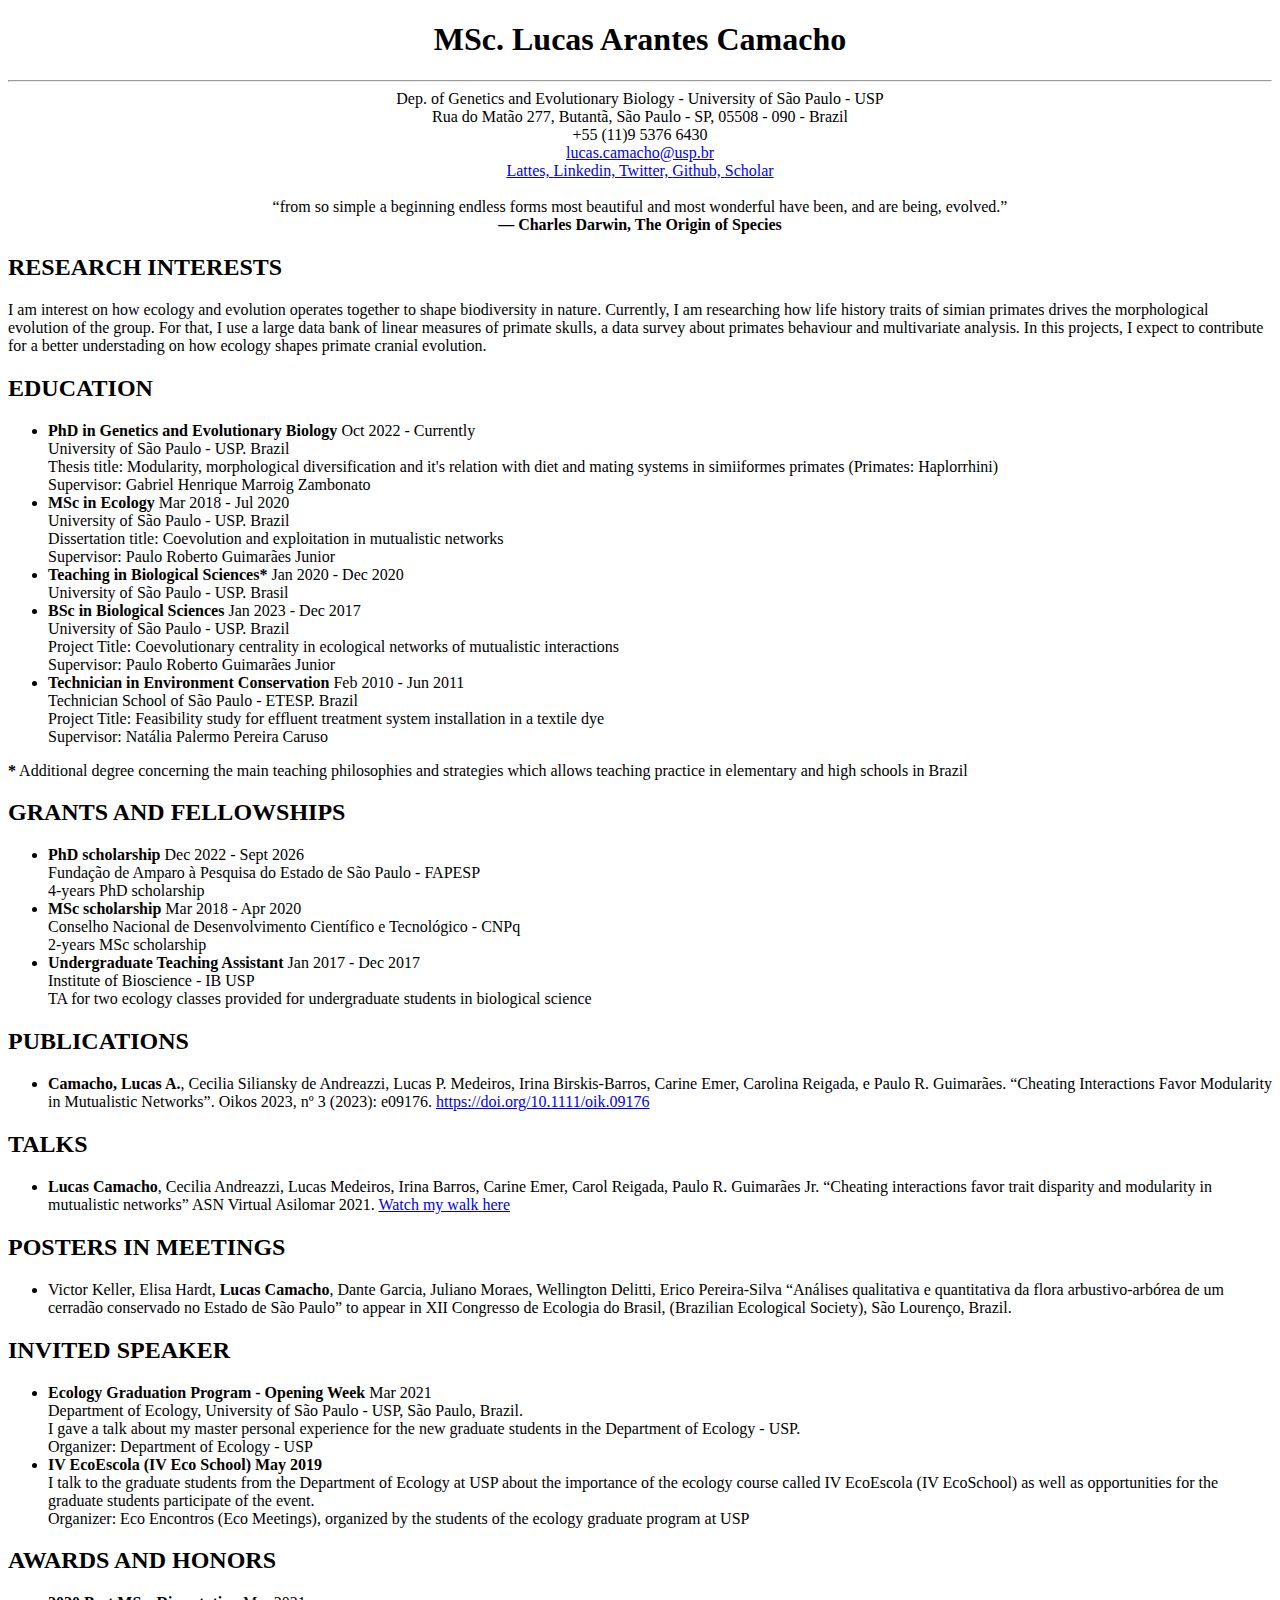
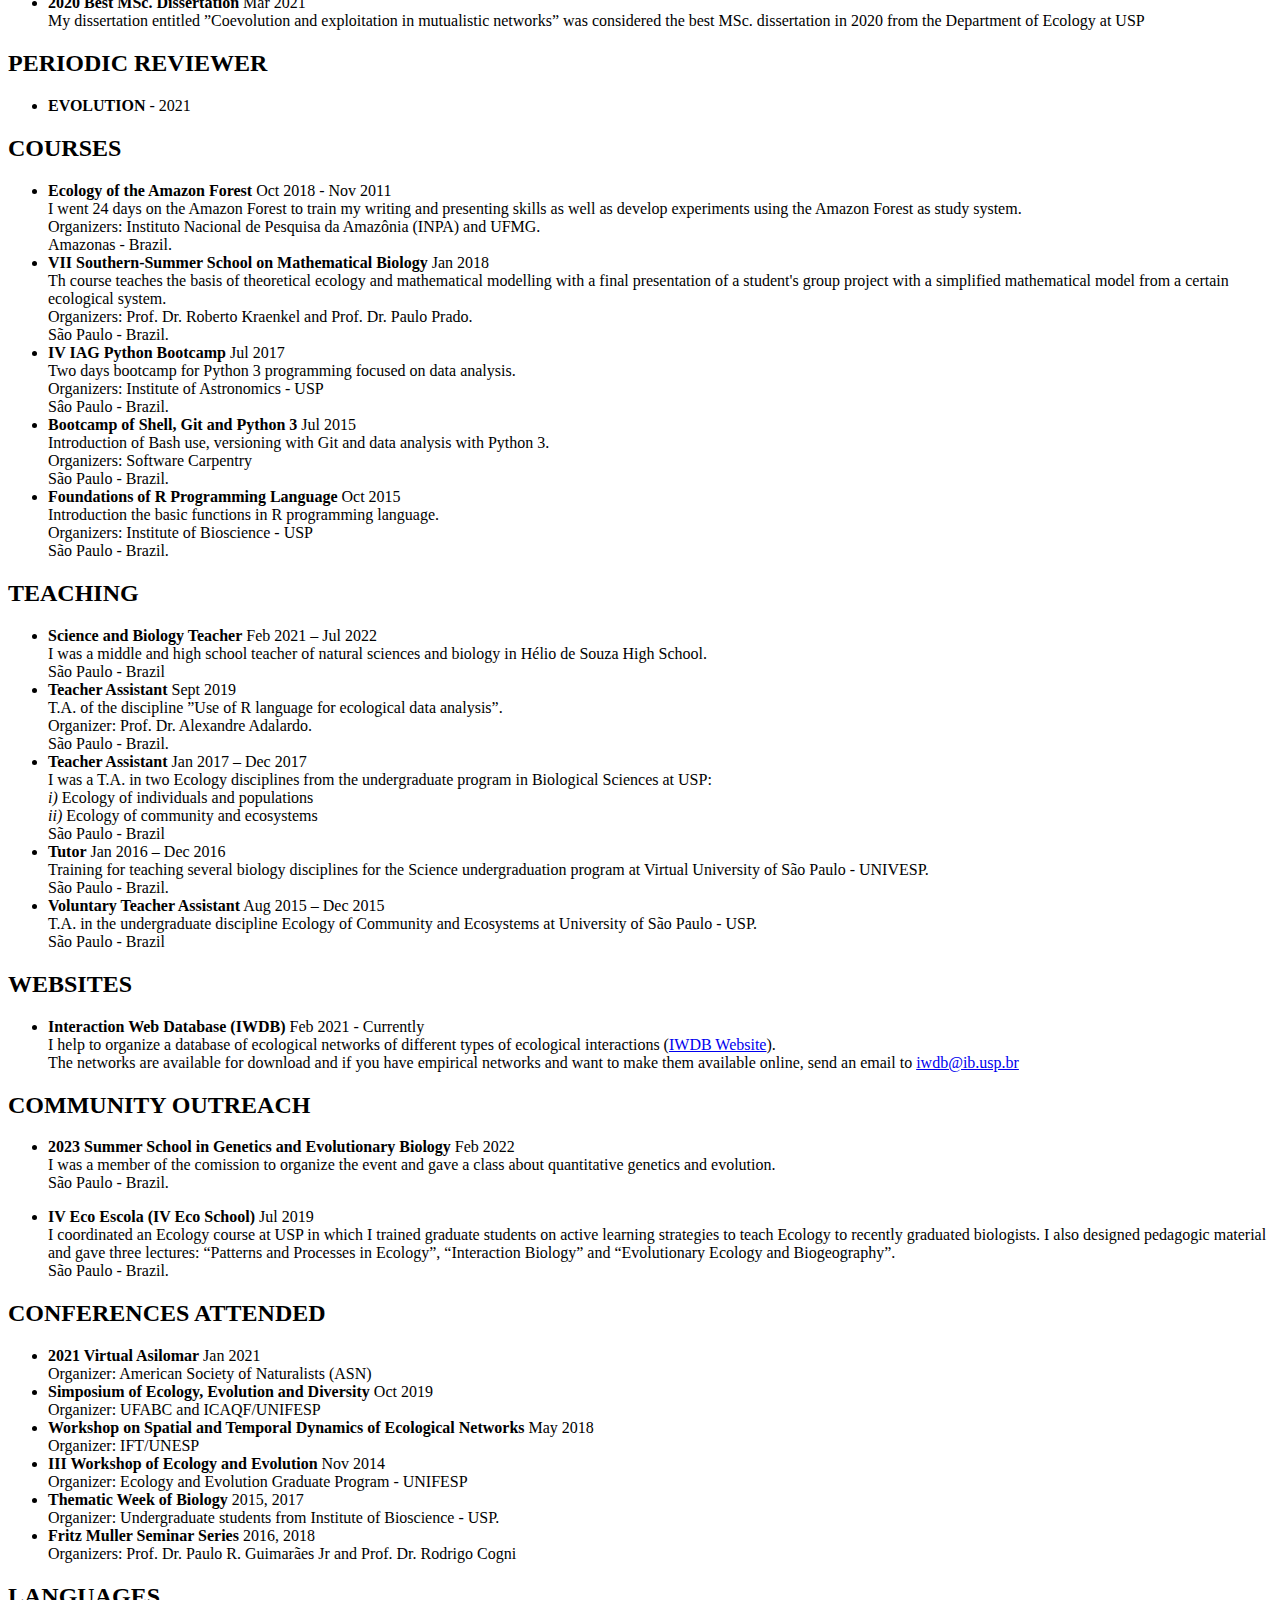
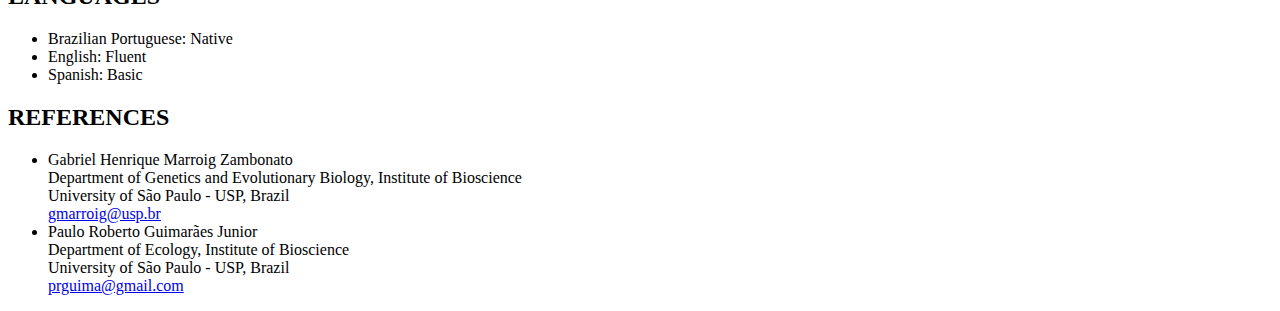
==== index.html @ ab17d68c "update cv" ====
<!DOCTYPE html>
<html>
<center>
<body>

<h1>MSc. Lucas Arantes Camacho</h1>
<hr>
Dep. of Genetics and Evolutionary Biology - University of São Paulo - USP<br>
Rua do Matão 277, Butantã, São Paulo - SP, 05508 - 090 - Brazil<br>
+55 (11)9 5376 6430<br>
<a href = "mailto: lucas.camacho@usp.br">lucas.camacho@usp.br</a> </br>
<a href="http://lattes.cnpq.br/0200371137325990">Lattes, </a>
<a href="https://www.linkedin.com/in/lucasacamacho/?locale=en_US">Linkedin, </a> 
<a href="https://twitter.com/lukscamacho">Twitter, </a> 
<a href="https://github.com/lucascamacho">Github, </a>
<a href="https://scholar.google.com/citations?hl=pt-BR&user=owX294QAAAAJ">Scholar</a></br>
</br>
“from so simple a beginning endless forms most beautiful and most wonderful have been, and are being, evolved.”</br>
<b>― Charles Darwin, The Origin of Species</b></br>
</center>

<p>
<h2>RESEARCH INTERESTS</h2>
I am interest on how ecology and evolution operates together to shape  biodiversity in nature. Currently, I am researching how life history traits of simian primates drives the
morphological evolution of the group. For that, I use a large data bank of linear measures of primate skulls, a data survey about primates behaviour and multivariate analysis. In this projects, I expect to
contribute for a better understading on how ecology shapes primate cranial evolution.</br>

<h2>EDUCATION</h2>

<ul>
<li><b>PhD in Genetics and Evolutionary Biology</b> Oct 2022 - Currently </br>
University of São Paulo - USP. Brazil</br>
Thesis title: Modularity, morphological diversification and it's relation with diet and mating systems in simiiformes primates (Primates: Haplorrhini)</br>
Supervisor: Gabriel Henrique Marroig Zambonato</br></li>

<li><b>MSc in Ecology</b> Mar 2018 - Jul 2020 </br>
University of São Paulo - USP. Brazil</br>
Dissertation title: Coevolution and exploitation in mutualistic networks</br>
Supervisor: Paulo Roberto Guimarães Junior</br></li>

<li><b>Teaching in Biological Sciences*</b> Jan 2020 - Dec 2020</br>
University of São Paulo - USP. Brasil</br></li>

<li><b>BSc in Biological Sciences</b> Jan 2023 - Dec 2017</br>
University of São Paulo - USP. Brazil</br>
Project Title: Coevolutionary centrality in ecological networks of mutualistic interactions</br>
Supervisor: Paulo Roberto Guimarães Junior</br></li>

<li><b>Technician in Environment Conservation</b> Feb 2010 - Jun 2011 </br>
Technician School of São Paulo - ETESP. Brazil</br>
Project Title: Feasibility study for effluent treatment system installation in a textile dye</br>
Supervisor: Natália Palermo Pereira Caruso</br></li>
</ul>

<b>*</b> Additional degree concerning the main teaching philosophies and strategies which allows teaching practice in elementary and high schools in Brazil</br>

<h2>GRANTS AND FELLOWSHIPS</h2>

<ul>
<li><b>PhD scholarship</b> Dec 2022 - Sept 2026 </br>
Fundação de Amparo à Pesquisa do Estado de São Paulo - FAPESP</br>
4-years PhD scholarship</br></li>

<li><b>MSc scholarship</b> Mar 2018 - Apr 2020</br></li>
Conselho Nacional de Desenvolvimento Científico e Tecnológico - CNPq</br>
2-years MSc scholarship</br></li>

<li><b>Undergraduate Teaching Assistant</b> Jan 2017 - Dec 2017</br>
Institute of Bioscience - IB USP</br>
TA for two ecology classes provided for undergraduate students in biological science</li>
</ul>

<h2>PUBLICATIONS</h2>

<ul>
<li><b>Camacho, Lucas A.</b>, Cecilia Siliansky de Andreazzi, Lucas P. Medeiros, Irina Birskis-Barros, Carine Emer, Carolina Reigada, e Paulo R. Guimarães. 
“Cheating Interactions Favor Modularity in Mutualistic Networks”. Oikos 2023, nº 3 (2023): e09176. <a href="https://doi.org/10.1111/oik.09176">https://doi.org/10.1111/oik.09176</a></li>
</ul>

<h2>TALKS</h2>

<ul>
<li><b>Lucas Camacho</b>, Cecilia Andreazzi, Lucas Medeiros, Irina Barros, Carine Emer, Carol Reigada, Paulo R. Guimarães Jr. “Cheating interactions favor trait disparity and modularity in mutualistic networks” ASN Virtual Asilomar 2021. <a href="https://www.youtube.com/watch?v=QtgRAZh9Fa4&list=UU8FDICm2TYLT-y1FB8gcQlA&index=10&ab_channel=ASNAmNat">Watch my walk here</a></li>
</ul>

<h2>POSTERS IN MEETINGS</h2>

<ul>
<li>Victor Keller, Elisa Hardt, <b>Lucas Camacho</b>, Dante Garcia, Juliano Moraes, Wellington Delitti, Erico Pereira-Silva “Análises qualitativa e quantitativa da flora arbustivo-arbórea de um cerradão conservado no Estado de São Paulo” to appear in XII Congresso de Ecologia do Brasil, (Brazilian Ecological Society), São Lourenço, Brazil.</br></li>
</ul>

<h2>INVITED SPEAKER</h2>

<ul>
<li><b>Ecology Graduation Program - Opening Week</b> Mar 2021</br>
Department of Ecology, University of São Paulo - USP, São Paulo, Brazil.</br>
I gave a talk about my master personal experience for the new graduate students in the Department of Ecology - USP.</br>
Organizer: Department of Ecology - USP</br></li>

<li><b>IV EcoEscola (IV Eco School) May 2019</b></br>
I talk to the graduate students from the Department of Ecology at USP about the importance of the ecology course called IV EcoEscola (IV EcoSchool) as well as opportunities for the graduate students participate of the event.</br>
Organizer: Eco Encontros (Eco Meetings), organized by the students of the ecology graduate program at USP</br></li>
</ul>

<h2>AWARDS AND HONORS</h2>

<ul>
<li><b>2020 Best MSc. Dissertation</b> Mar 2021</br>
My dissertation entitled ”Coevolution and exploitation in mutualistic networks” was considered the best MSc. dissertation in 2020 from the Department of Ecology at USP</br></li>
</ul>

<h2>PERIODIC REVIEWER</h2>

<ul>
<li><b>EVOLUTION</b> - 2021</br></li>
</ul>

<h2>COURSES</h2>

<ul>
<li><b>Ecology of the Amazon Forest</b> Oct 2018 - Nov 2011</br>
I went 24 days on the Amazon Forest to train my writing and presenting skills as well as develop experiments using the Amazon Forest as study system.</br>
Organizers: Instituto Nacional de Pesquisa da Amazônia (INPA) and UFMG.</br>
Amazonas - Brazil.</br></li>

<li><b>VII Southern-Summer School on Mathematical Biology</b> Jan 2018</br>
Th course teaches the basis of theoretical ecology and mathematical modelling with a final presentation of a student's group project with a simplified mathematical model from a certain ecological system.</br>
Organizers: Prof. Dr. Roberto Kraenkel and Prof. Dr. Paulo Prado.</br>
São Paulo - Brazil.</br></li>

<li><b>IV IAG Python Bootcamp</b> Jul 2017</br>
Two days bootcamp for Python 3 programming focused on data analysis.</br>
Organizers: Institute of Astronomics - USP</br>
Sâo Paulo - Brazil.</br></li>

<li><b>Bootcamp of Shell, Git and Python 3</b> Jul 2015</br>
Introduction of Bash use, versioning with Git and data analysis with Python 3.</br>
Organizers: Software Carpentry</br>
São Paulo - Brazil.</br></li>

<li><b>Foundations of R Programming Language</b> Oct 2015</br>
Introduction the basic functions in R programming language.</br>
Organizers: Institute of Bioscience - USP</br>
São Paulo - Brazil.</br></li>
</ul>

<h2>TEACHING</h2>

<ul>
<li><b>Science and Biology Teacher</b> Feb 2021 – Jul 2022</br>
I was a middle and high school teacher of natural sciences and biology in Hélio de Souza High School.</br>
São Paulo - Brazil</br></li>

<li><b>Teacher Assistant</b> Sept 2019</br>
T.A. of the discipline ”Use of R language for ecological data analysis”.</br>
Organizer: Prof. Dr. Alexandre Adalardo.</br>
São Paulo - Brazil.</br></li>

<li><b>Teacher Assistant</b> Jan 2017 – Dec 2017</br>
I was a T.A. in two Ecology disciplines from the undergraduate program in Biological Sciences at USP:</br> 
<i>i)</i> Ecology of individuals and populations</br>
<i>ii)</i> Ecology of community and ecosystems</br>
São Paulo - Brazil</br></li>

<li><b>Tutor</b> Jan 2016 – Dec 2016</br>
Training for teaching several biology disciplines for the Science undergraduation program at Virtual University of São Paulo - UNIVESP.</br>
São Paulo - Brazil.</br></li>

<li><b>Voluntary Teacher Assistant</b> Aug 2015 – Dec 2015</br>
T.A. in the undergraduate discipline Ecology of Community and Ecosystems at University of São Paulo - USP.</br>
São Paulo - Brazil</br></li>
</ul>

<h2>WEBSITES</h2>

<ul>
<li><b>Interaction Web Database (IWDB)</b> Feb 2021 - Currently</br>
I help to organize a database of ecological networks of different types of ecological interactions (<a href="http://www.ecologia.ib.usp.br/iwdb/">IWDB Website</a>).</br> 
The networks are available for download and if you have empirical networks and want to make them available online, send an email to <a href = "mailto: iwdb@ib.usp.br">iwdb@ib.usp.br</a> </br></li>
</ul>

<h2>COMMUNITY OUTREACH</h2>

<ul>
<li><b>2023 Summer School  in Genetics and Evolutionary Biology</b> Feb 2022</br>
I was a member of the comission to organize the event and gave a class about quantitative genetics and evolution.</br>
São Paulo - Brazil.</br></li>
</ul>

<ul>
<li><b>IV Eco Escola (IV Eco School)</b> Jul 2019</br>
I coordinated an Ecology course at USP in which I trained graduate students on active learning strategies to teach Ecology to recently graduated biologists. I also designed pedagogic material and gave three lectures: “Patterns and Processes in Ecology”, “Interaction Biology” and “Evolutionary Ecology and Biogeography”.</br>
São Paulo - Brazil.</br></li>
</ul>

<h2>CONFERENCES ATTENDED</h2>

<ul>
<li><b>2021 Virtual Asilomar</b> Jan 2021</br>
Organizer: American Society of Naturalists (ASN)</br></li>

<li><b>Simposium of Ecology, Evolution and Diversity</b> Oct 2019</br>
Organizer: UFABC and ICAQF/UNIFESP</br></li>

<li><b>Workshop on Spatial and Temporal Dynamics of Ecological Networks</b> May 2018</br>
Organizer: IFT/UNESP</br></li>

<li><b>III Workshop of Ecology and Evolution</b> Nov 2014</br>
Organizer: Ecology and Evolution Graduate Program - UNIFESP</br></li>

<li><b>Thematic Week of Biology</b> 2015, 2017</br>
Organizer: Undergraduate students from Institute of Bioscience - USP.</br></li>

<li><b>Fritz Muller Seminar Series</b> 2016, 2018</br>
Organizers: Prof. Dr. Paulo R. Guimarães Jr and Prof. Dr. Rodrigo Cogni</br></li>
</ul>

<h2>LANGUAGES</h2>

<ul>
<li>Brazilian Portuguese: Native</br></li>
<li>English: Fluent</br></li>
<li>Spanish: Basic</br></li>
</ul>

<h2>REFERENCES</h2>

<ul>
<li>Gabriel Henrique Marroig Zambonato</br>
Department of Genetics and Evolutionary Biology, Institute of Bioscience</br>
University of São Paulo - USP, Brazil</br>
<a href = "mailto: gmarroig@usp.br">gmarroig@usp.br</a> </br> </li>

<li>Paulo Roberto Guimarães Junior</br>
Department of Ecology, Institute of Bioscience</br>
University of São Paulo - USP, Brazil</br>
<a href = "mailto: prguima@gmail.com">prguima@gmail.com</a> </br> </li>
</ul>
</p>
</body>
</html>
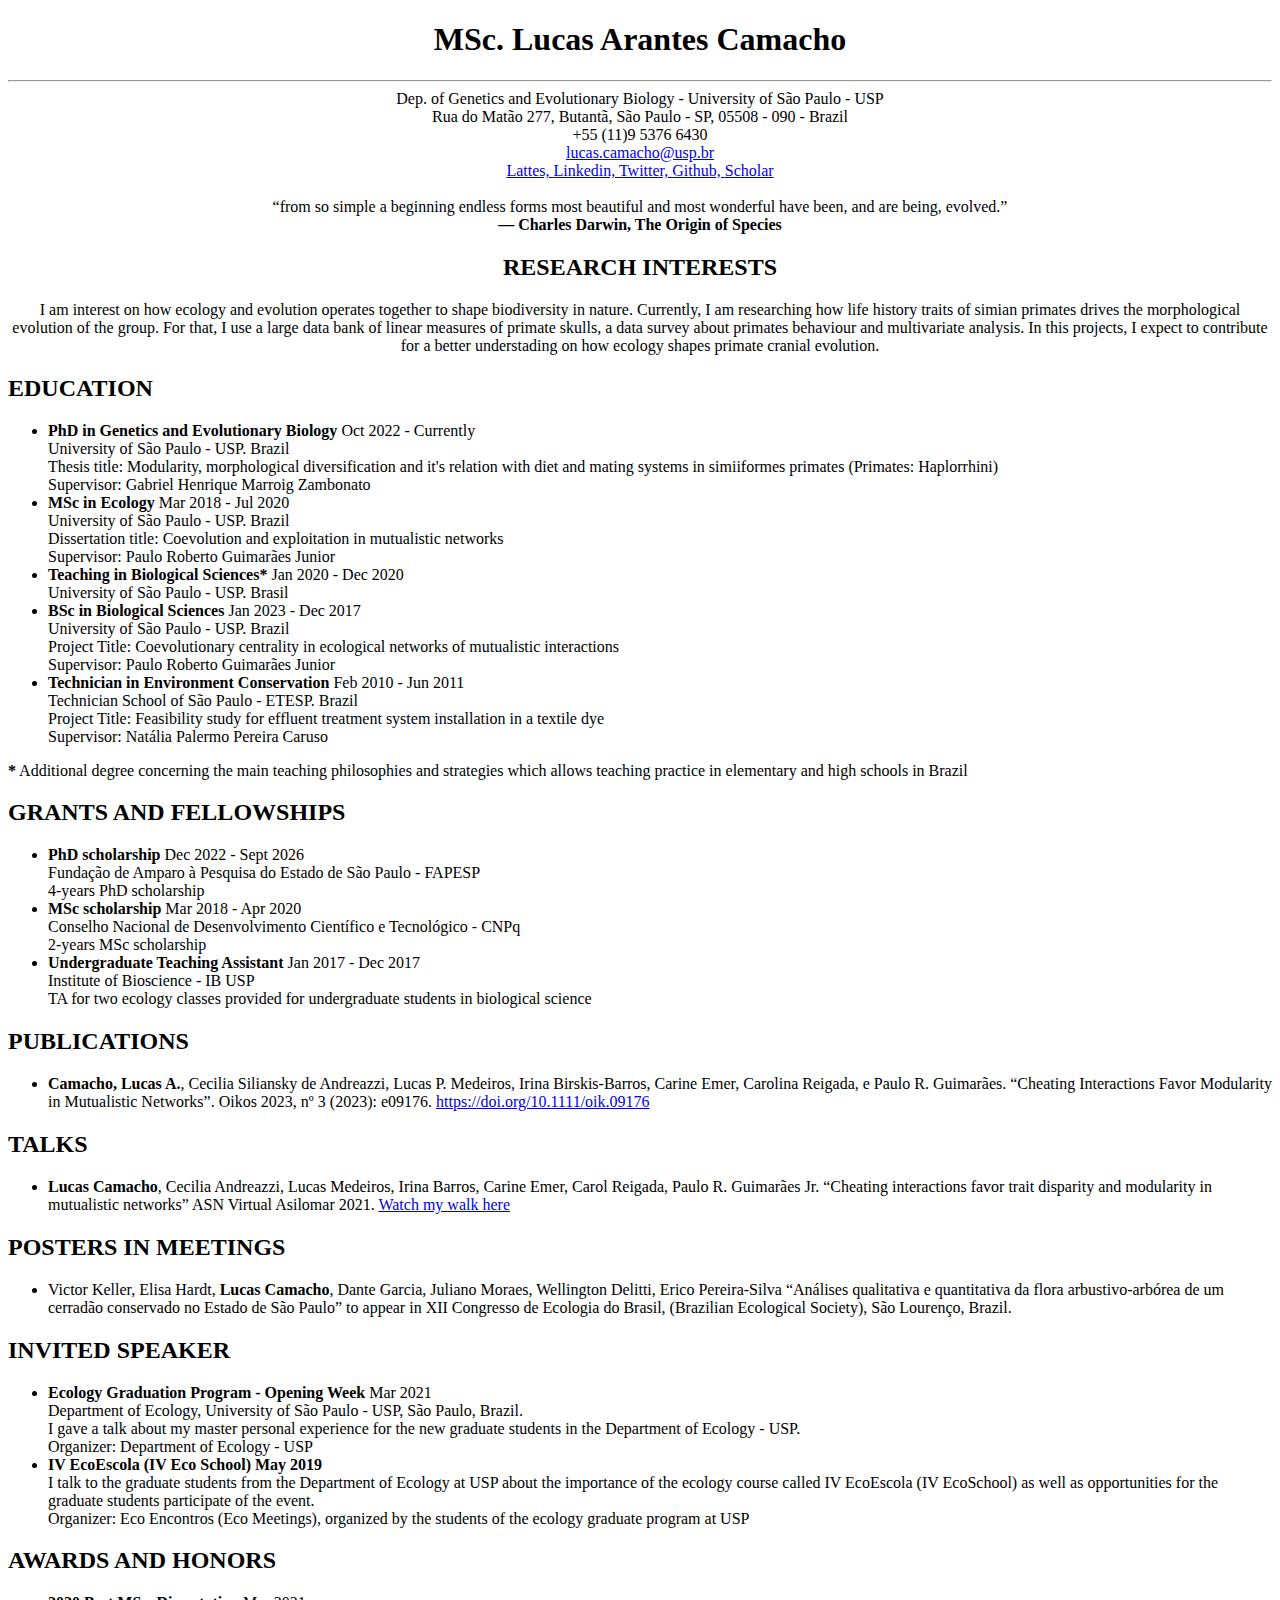
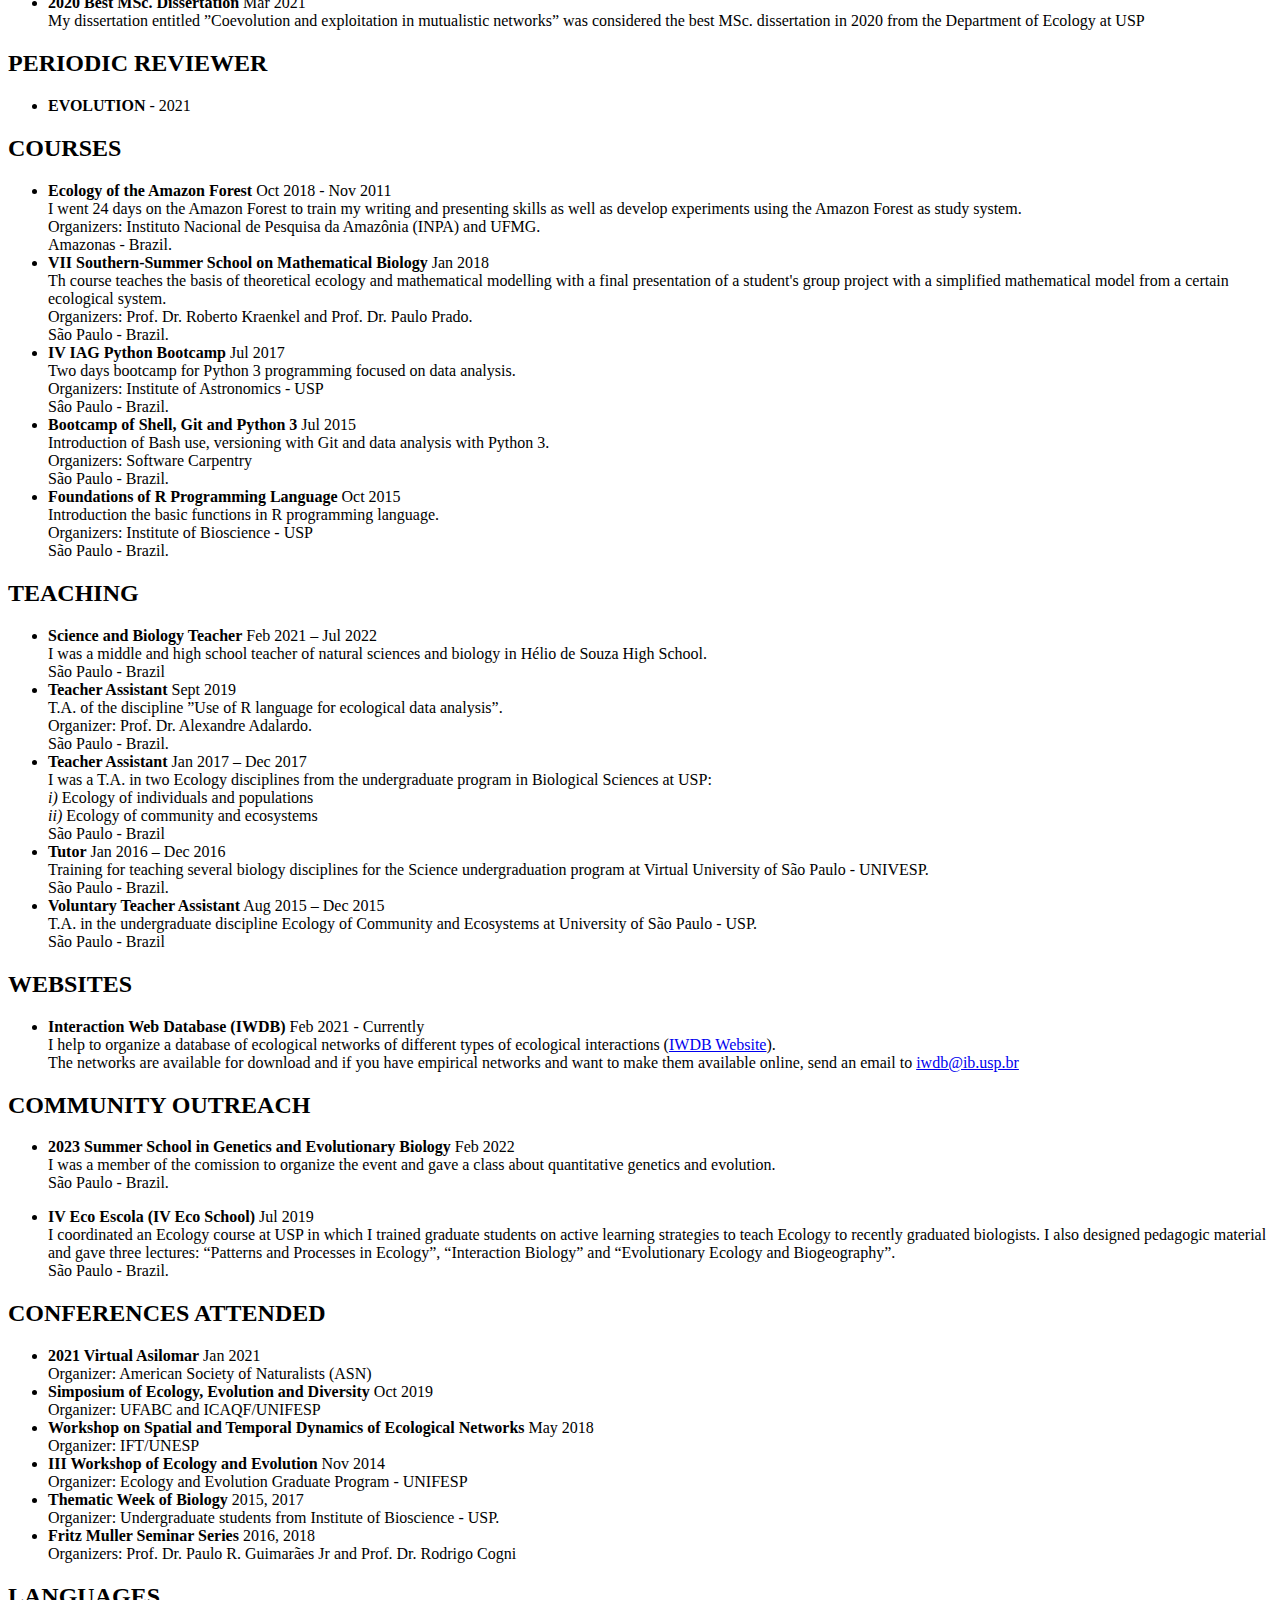
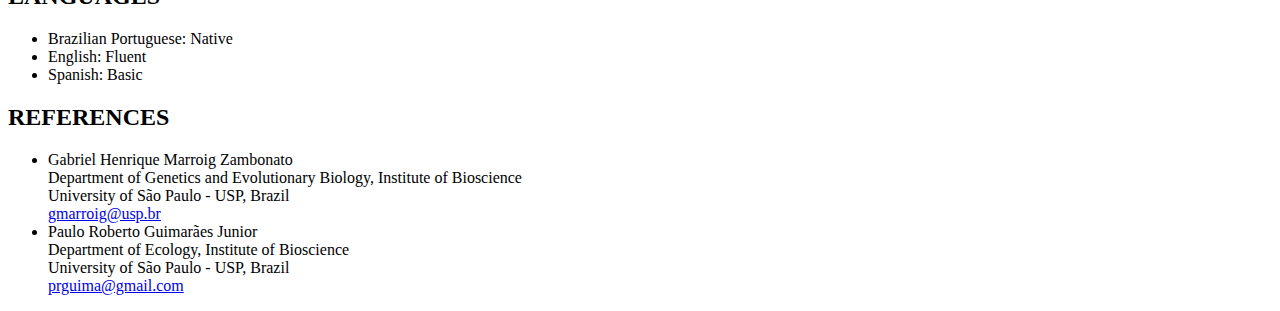
==== commit f608c434: "update cv" ====
--- a/index.html
+++ b/index.html
@@ -17,13 +17,13 @@
 </br>
 “from so simple a beginning endless forms most beautiful and most wonderful have been, and are being, evolved.”</br>
 <b>― Charles Darwin, The Origin of Species</b></br>
-</center>
 
 <p>
 <h2>RESEARCH INTERESTS</h2>
 I am interest on how ecology and evolution operates together to shape  biodiversity in nature. Currently, I am researching how life history traits of simian primates drives the
 morphological evolution of the group. For that, I use a large data bank of linear measures of primate skulls, a data survey about primates behaviour and multivariate analysis. In this projects, I expect to
 contribute for a better understading on how ecology shapes primate cranial evolution.</br>
+</center>
 
 <h2>EDUCATION</h2>
 
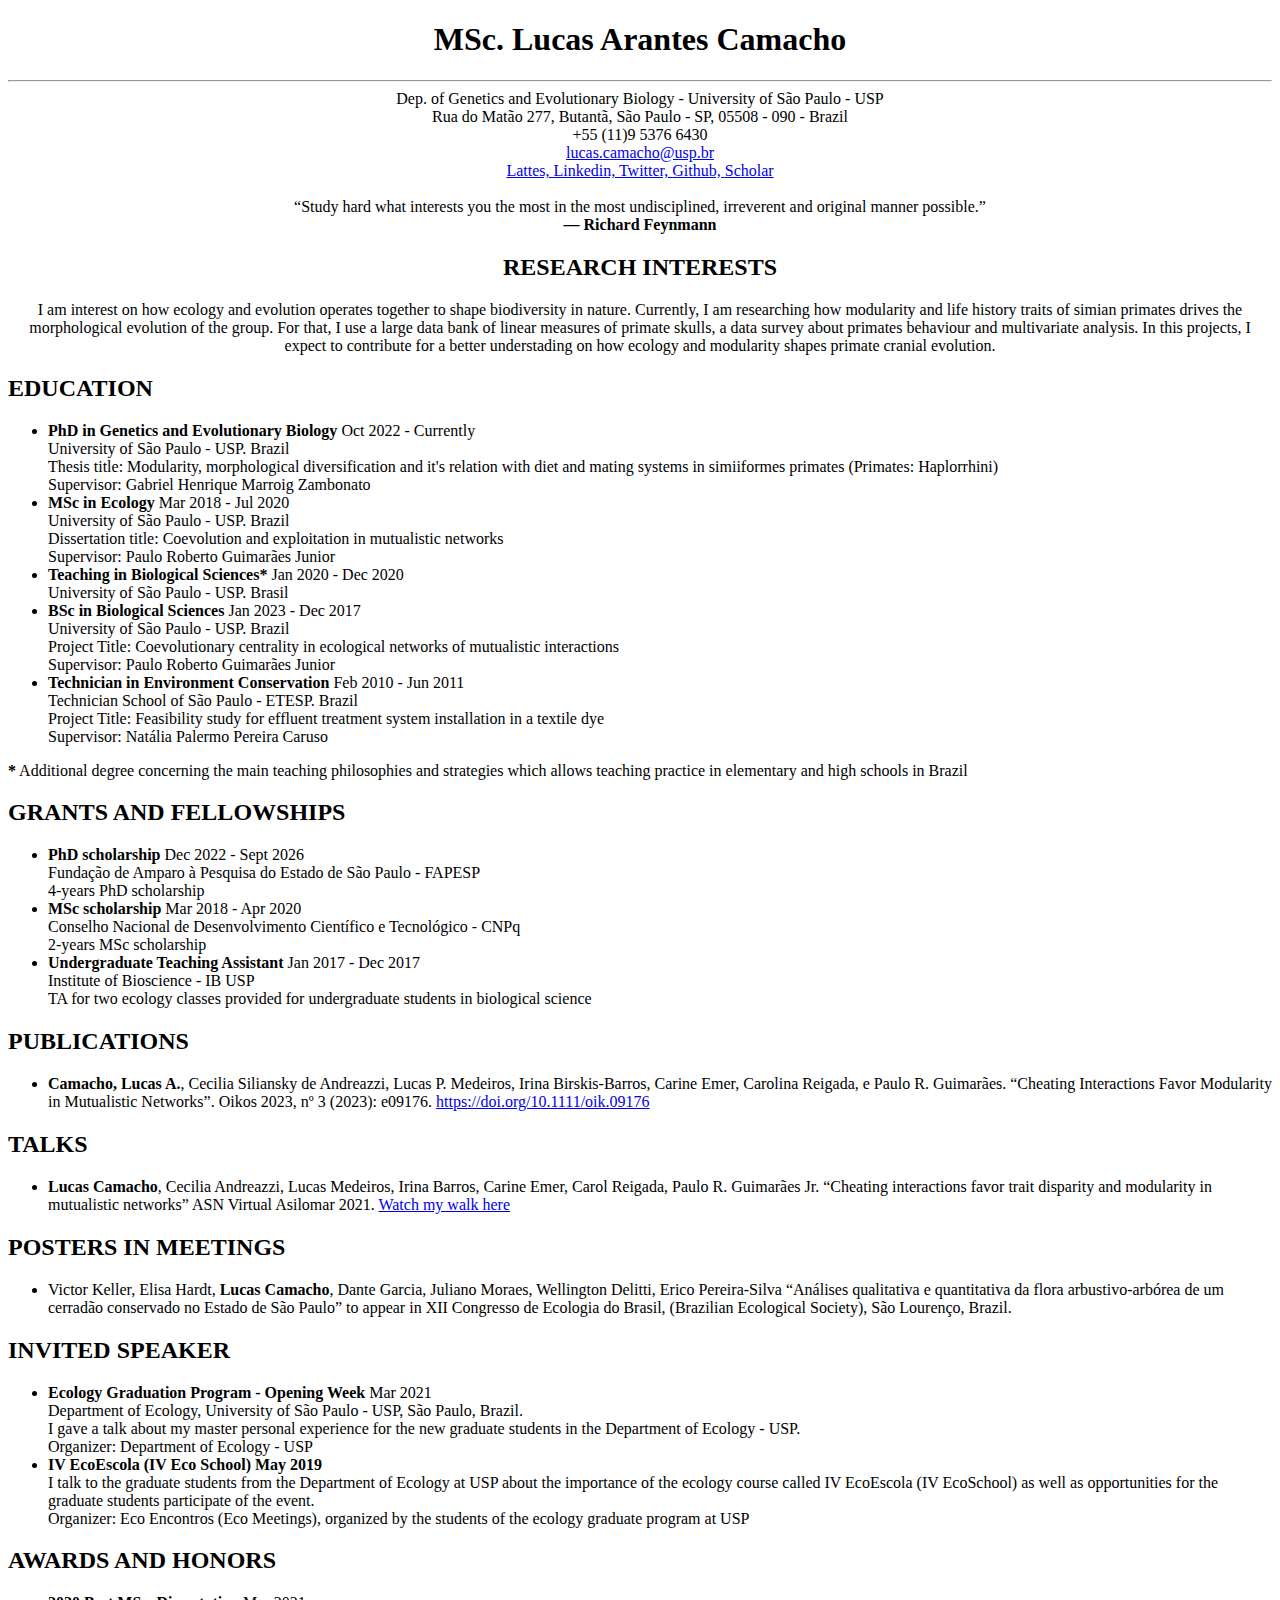
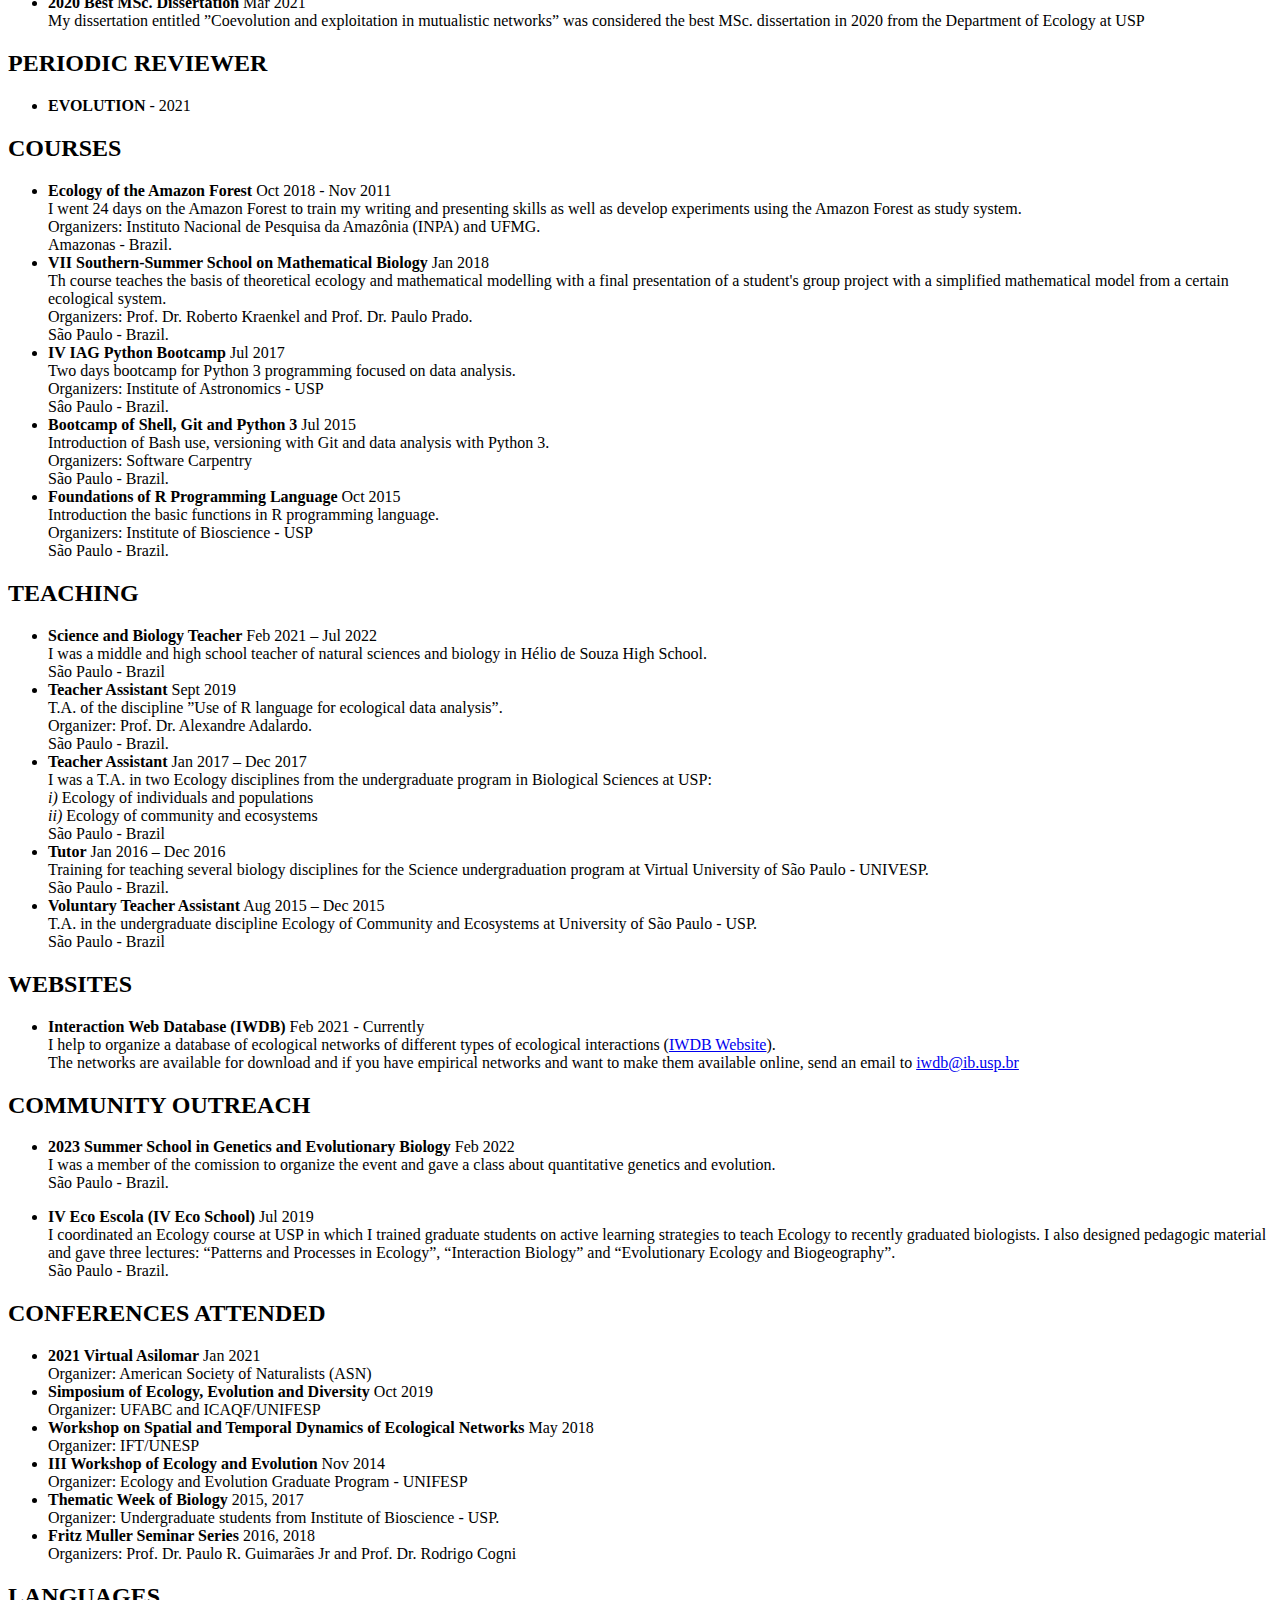
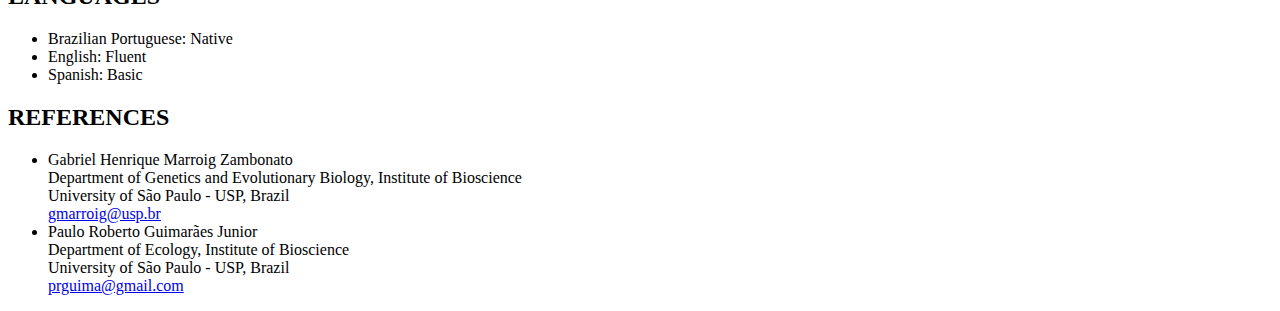
==== commit bfc75a4b: "update cv" ====
--- a/index.html
+++ b/index.html
@@ -15,14 +15,14 @@
 <a href="https://github.com/lucascamacho">Github, </a>
 <a href="https://scholar.google.com/citations?hl=pt-BR&user=owX294QAAAAJ">Scholar</a></br>
 </br>
-“from so simple a beginning endless forms most beautiful and most wonderful have been, and are being, evolved.”</br>
-<b>― Charles Darwin, The Origin of Species</b></br>
+“Study hard what interests you the most in the most undisciplined, irreverent and original manner possible.”</br>
+<b>― Richard Feynmann</b></br>
 
 <p>
 <h2>RESEARCH INTERESTS</h2>
-I am interest on how ecology and evolution operates together to shape  biodiversity in nature. Currently, I am researching how life history traits of simian primates drives the
+I am interest on how ecology and evolution operates together to shape  biodiversity in nature. Currently, I am researching how modularity and life history traits of simian primates drives the
 morphological evolution of the group. For that, I use a large data bank of linear measures of primate skulls, a data survey about primates behaviour and multivariate analysis. In this projects, I expect to
-contribute for a better understading on how ecology shapes primate cranial evolution.</br>
+contribute for a better understading on how ecology and modularity shapes primate cranial evolution.</br>
 </center>
 
 <h2>EDUCATION</h2>
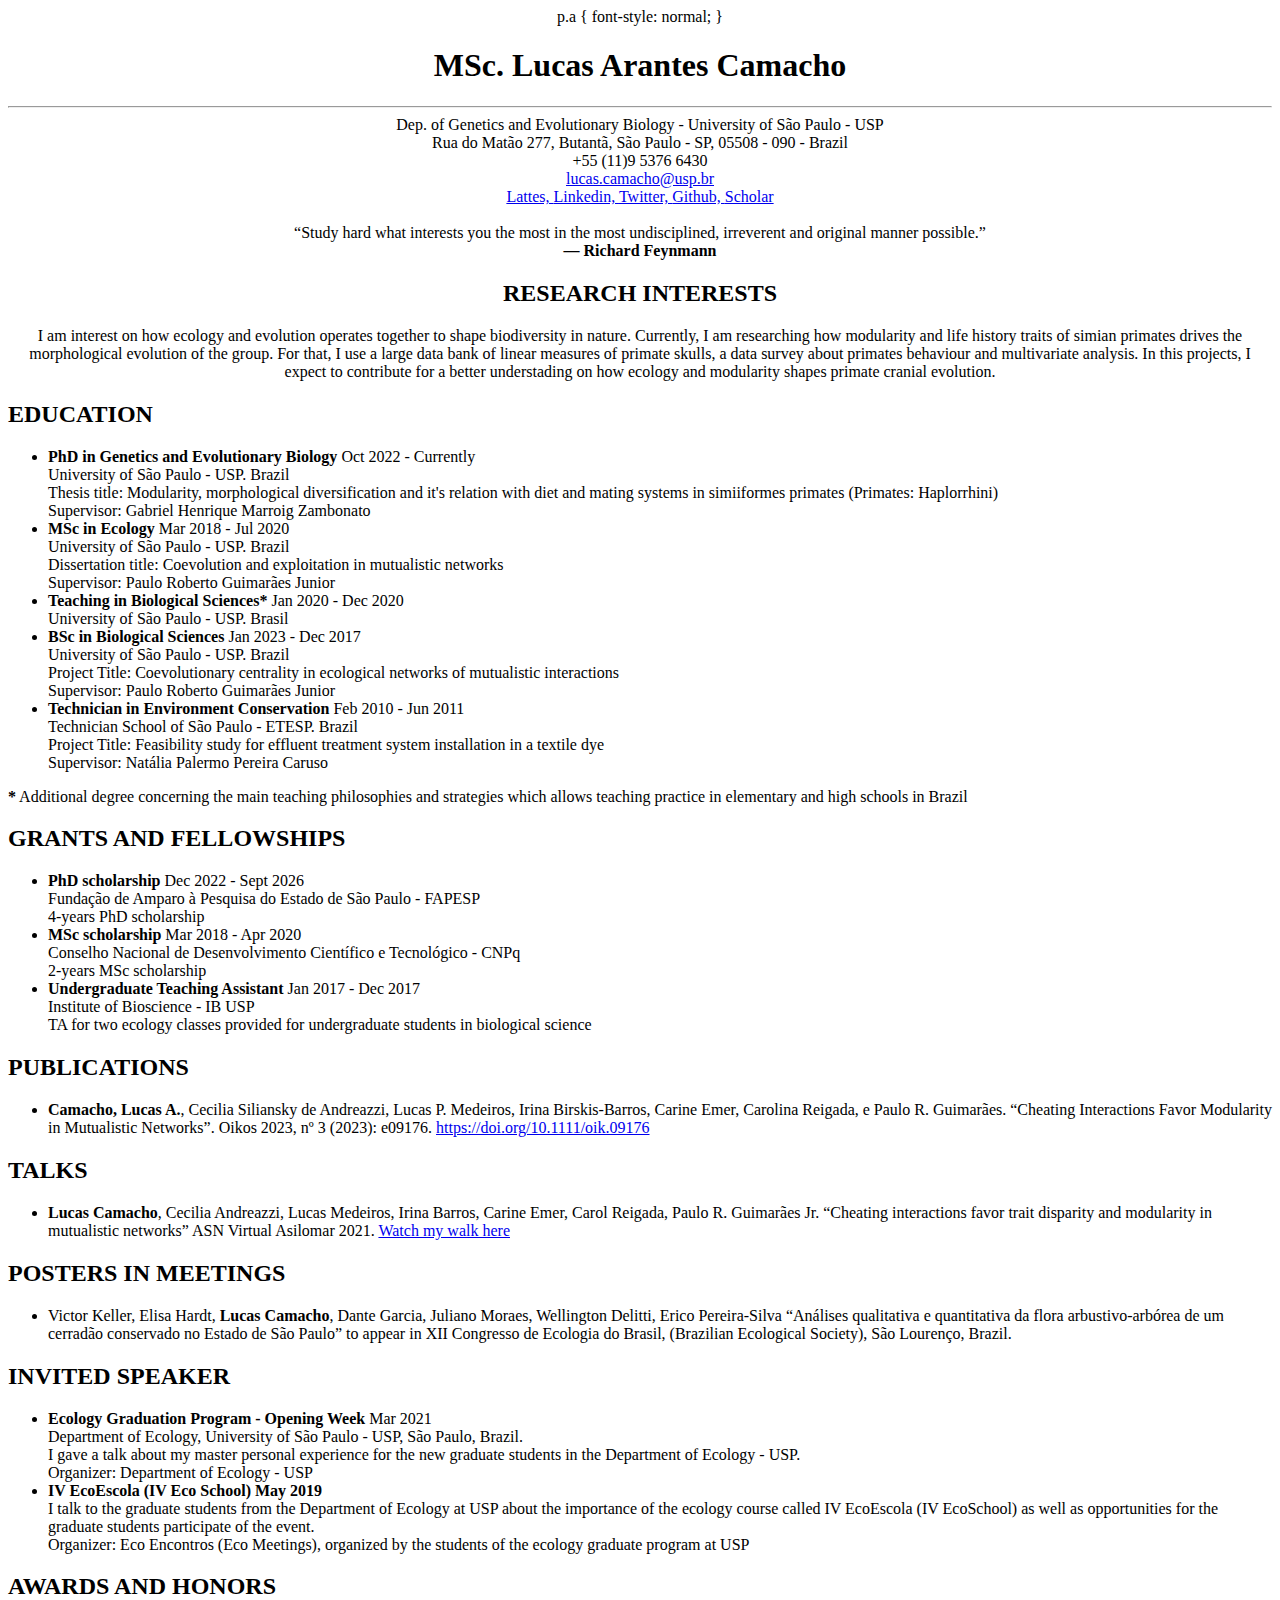
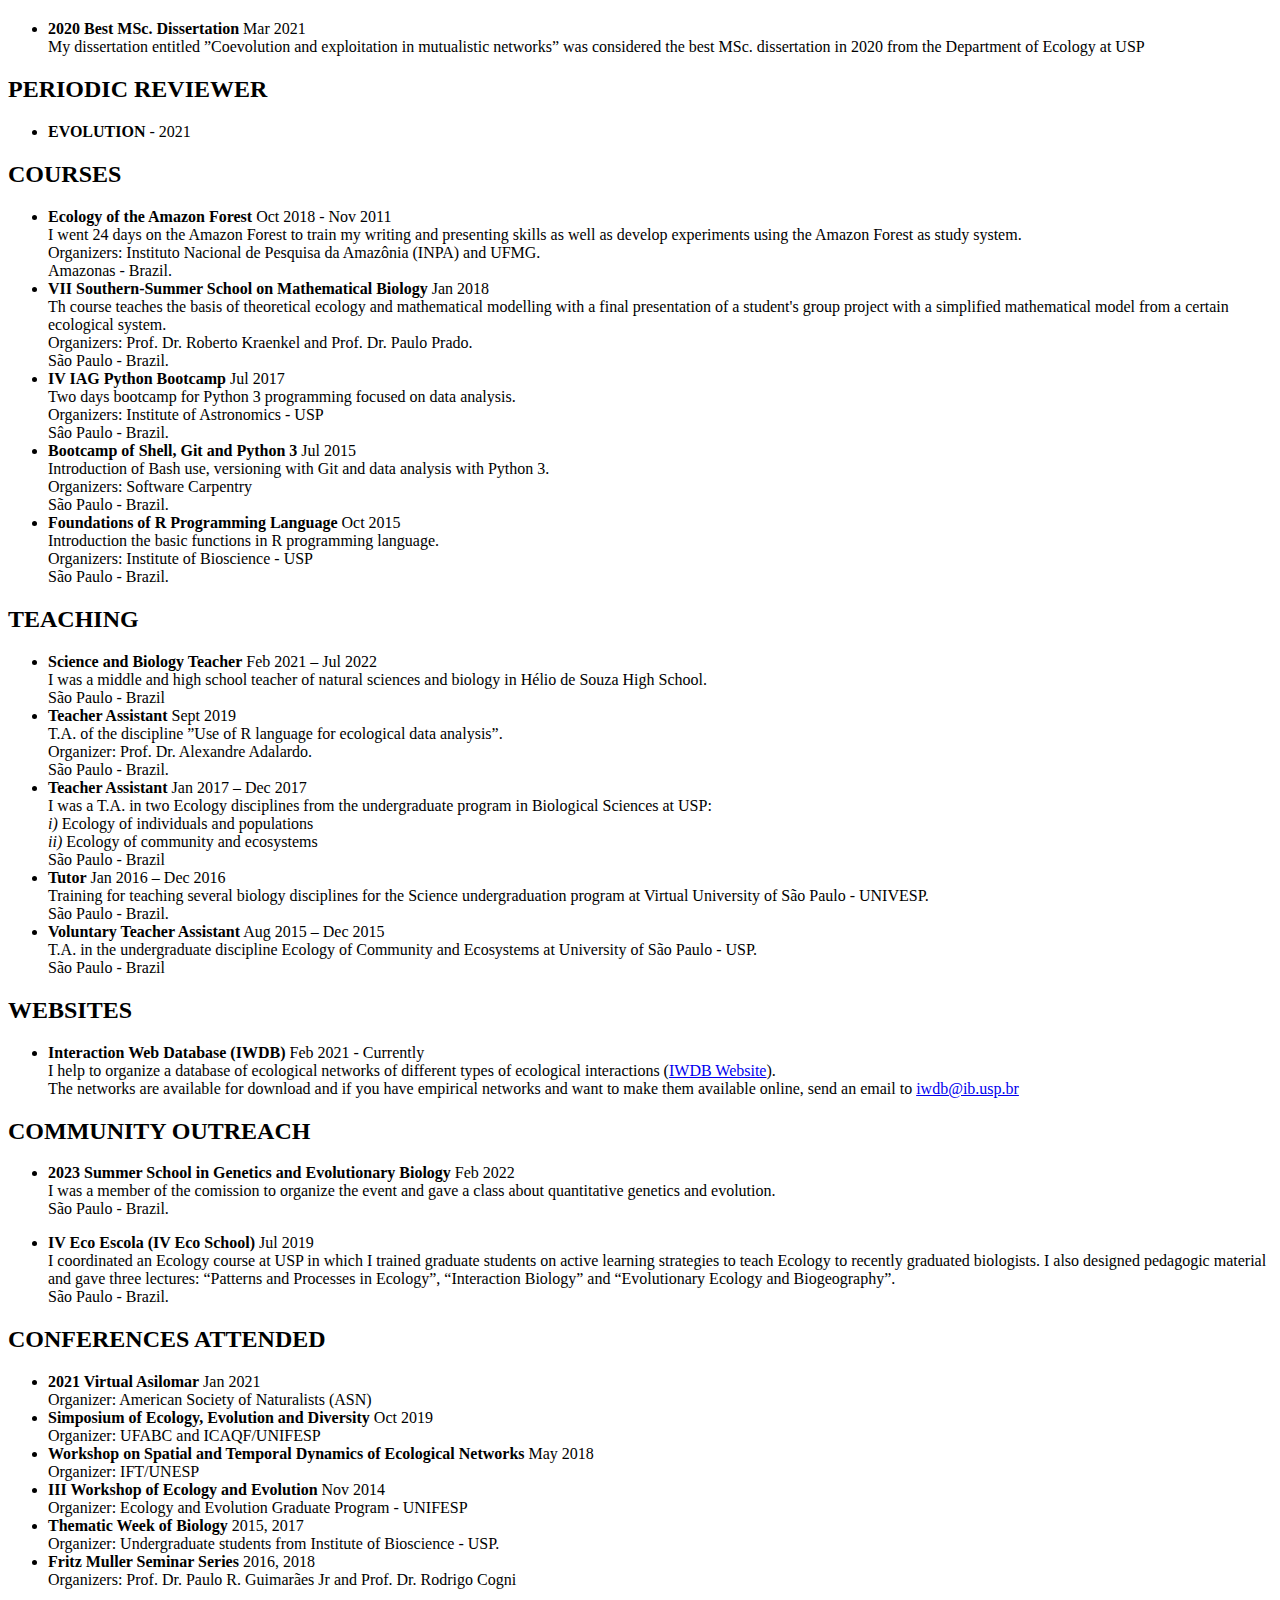
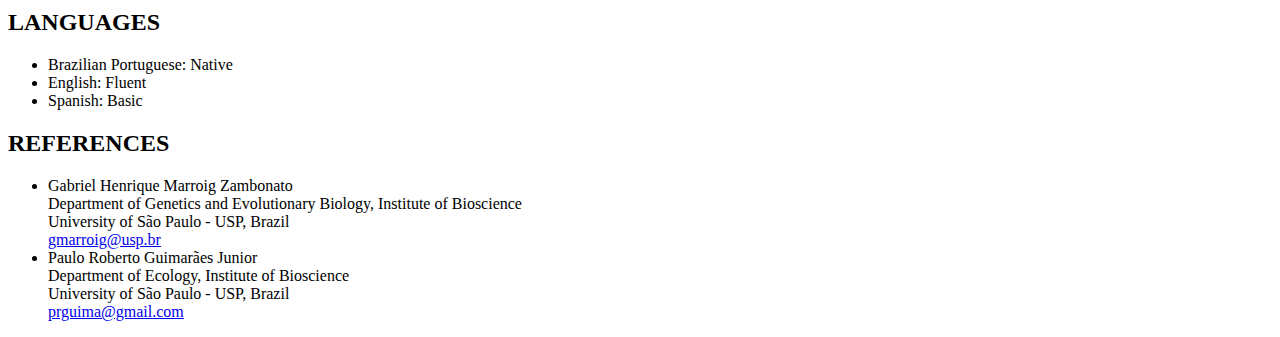
==== commit 084b3137: "oi" ====
--- a/index.html
+++ b/index.html
@@ -2,6 +2,10 @@
 <html>
 <center>
 <body>
+
+p.a {
+  font-style: normal;
+}
 
 <h1>MSc. Lucas Arantes Camacho</h1>
 <hr>
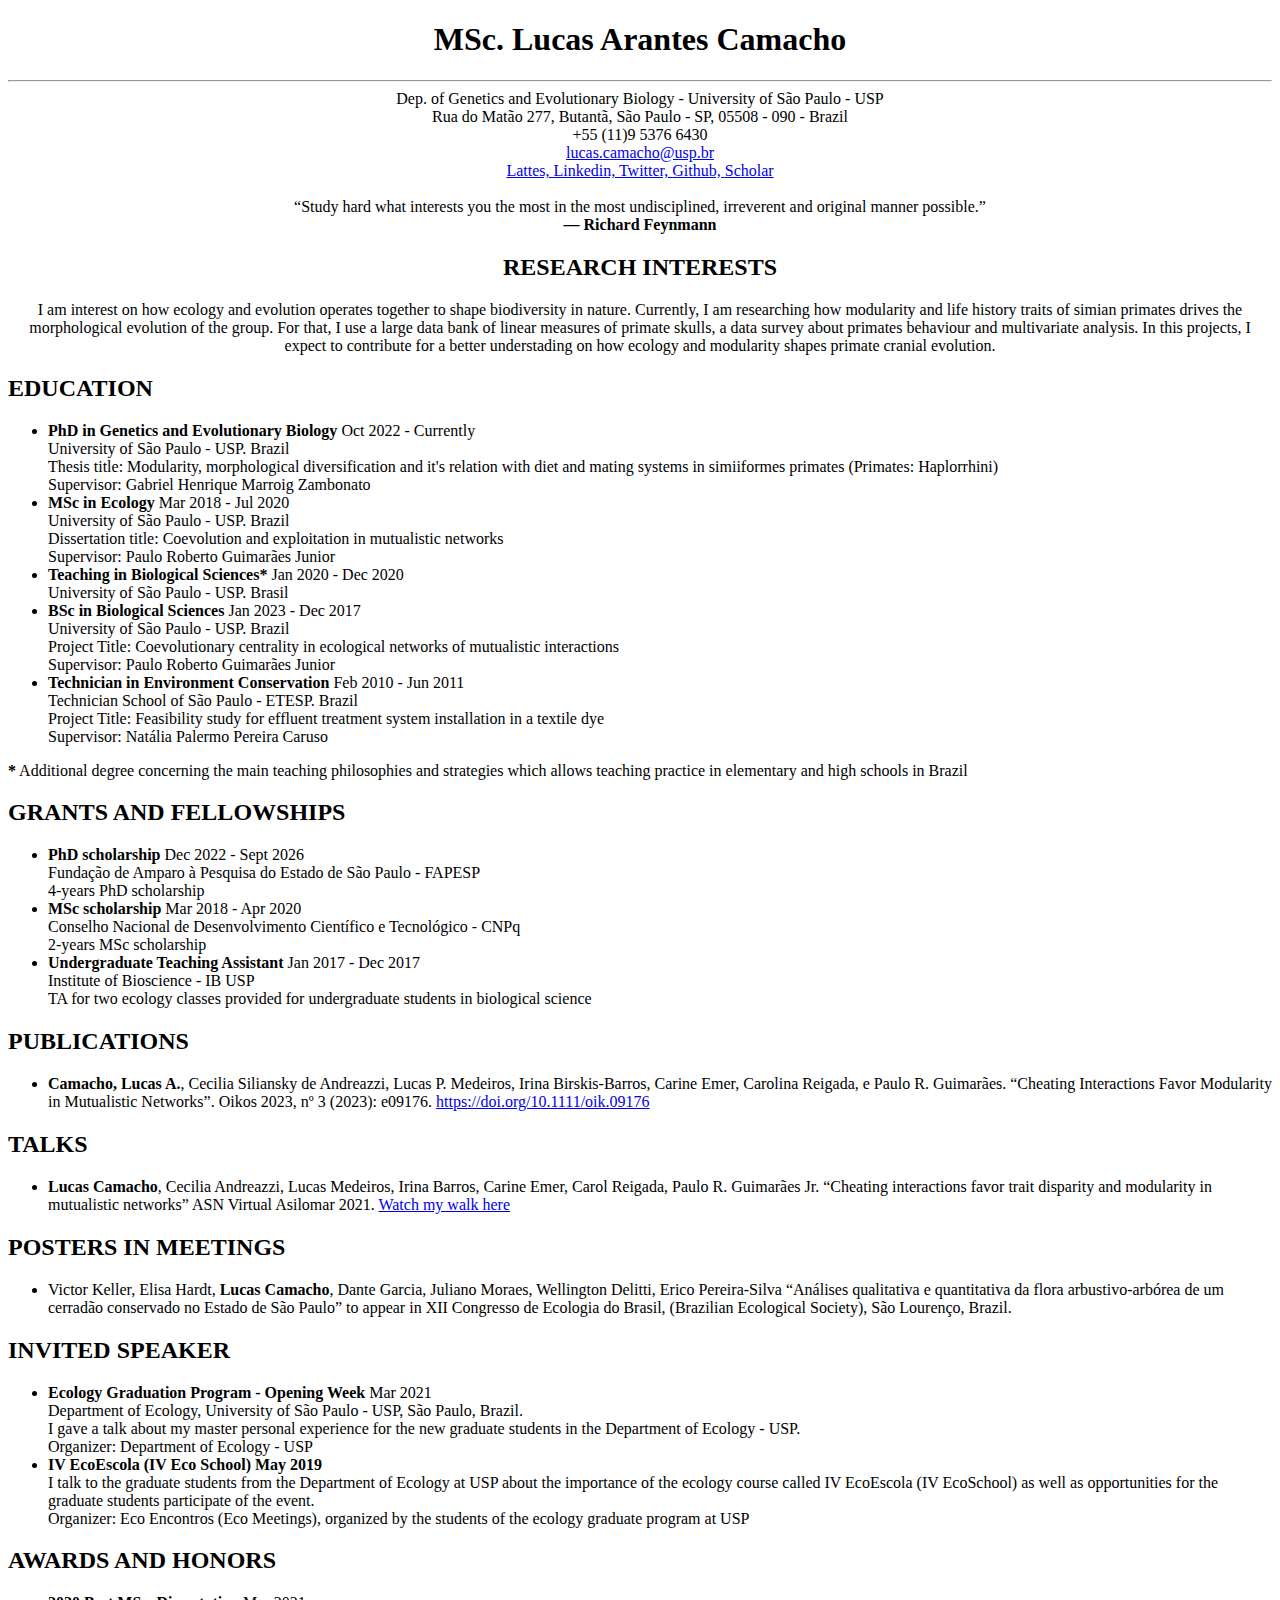
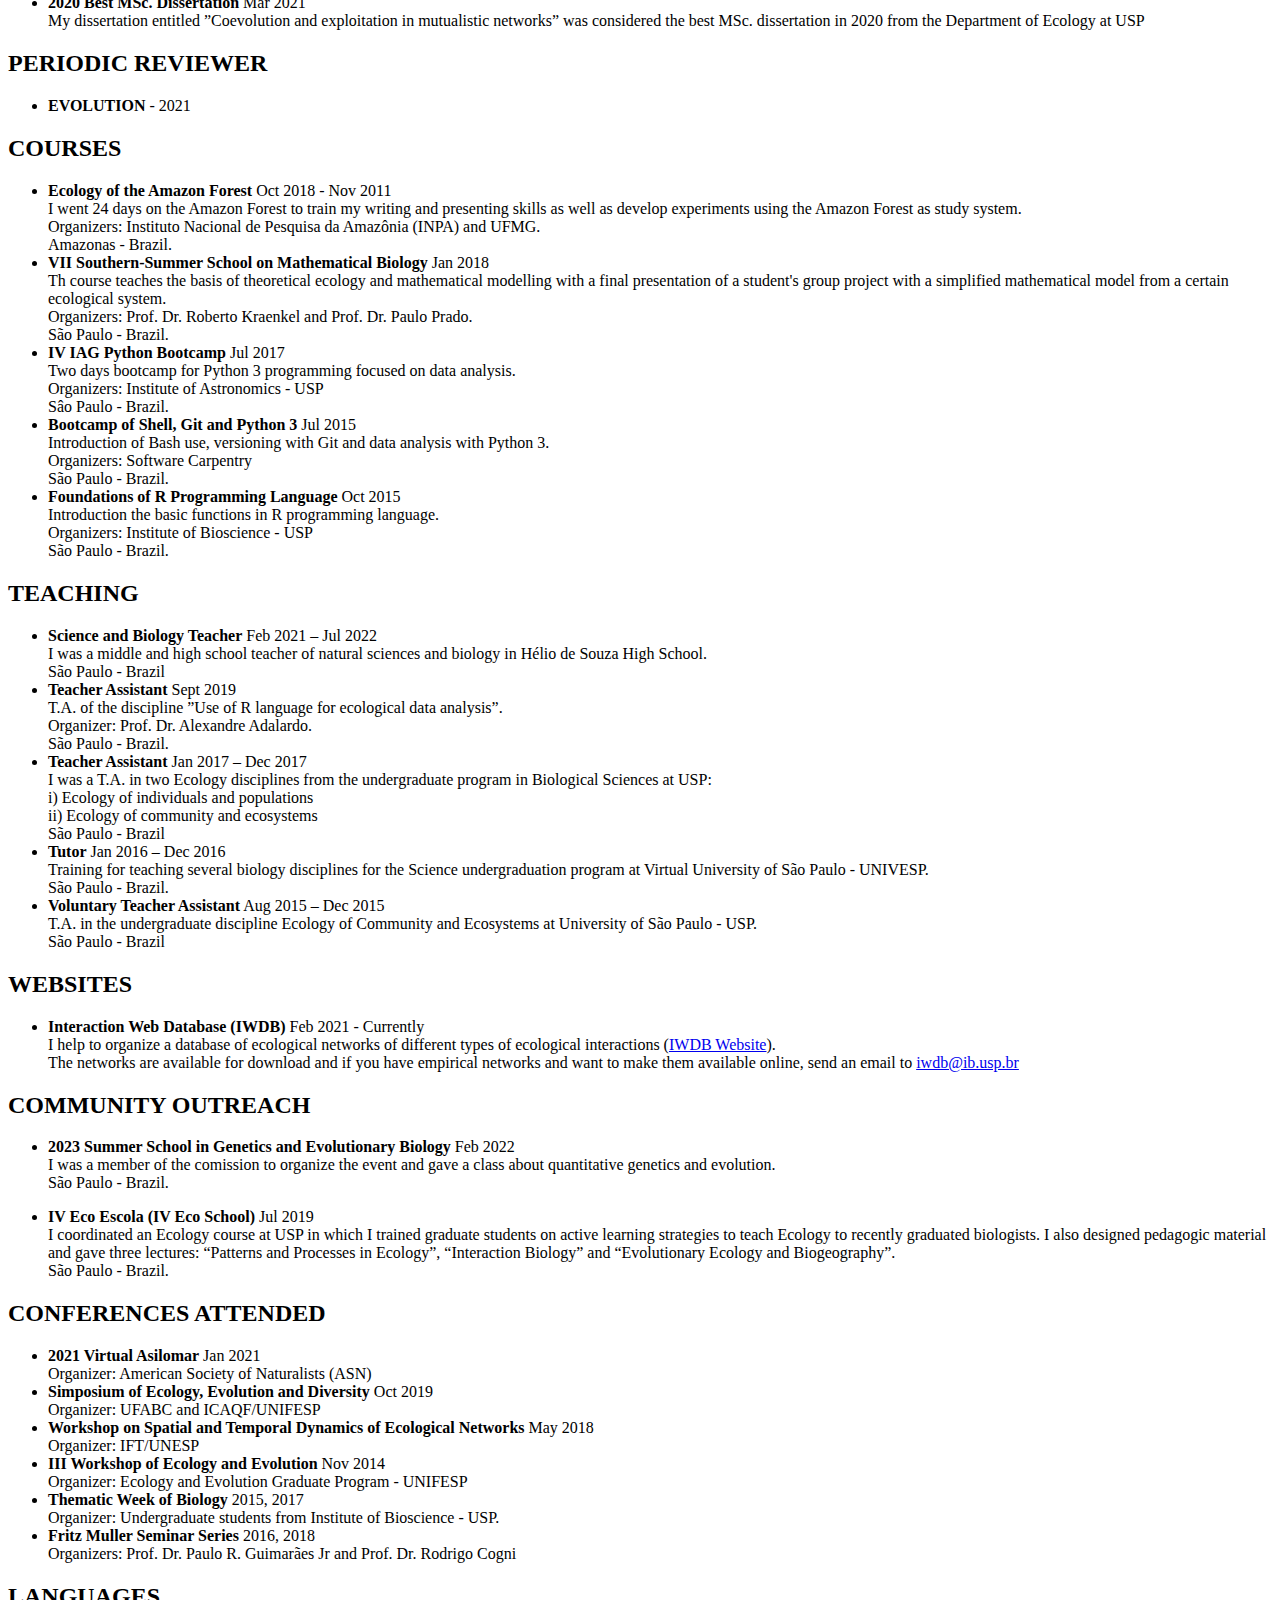
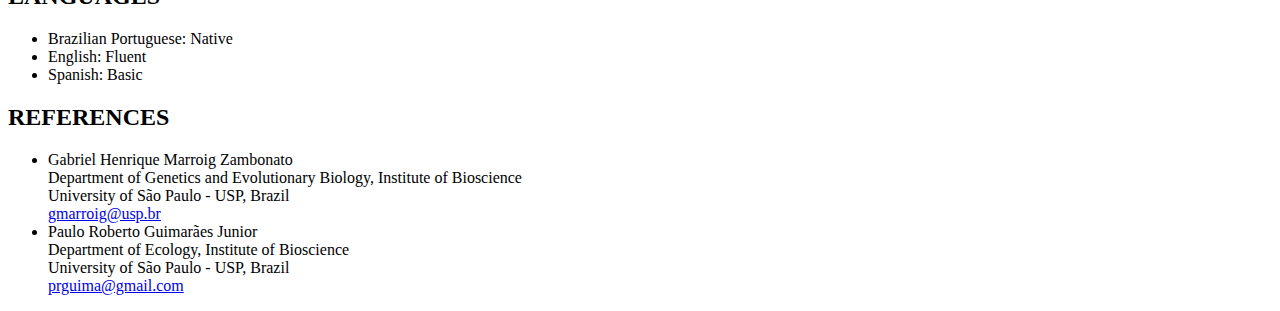
==== commit 518c9c0d: "italic" ====
--- a/index.html
+++ b/index.html
@@ -3,9 +3,6 @@
 <center>
 <body>
 
-p.a {
-  font-style: normal;
-}
 
 <h1>MSc. Lucas Arantes Camacho</h1>
 <hr>
@@ -162,8 +159,8 @@
 
 <li><b>Teacher Assistant</b> Jan 2017 – Dec 2017</br>
 I was a T.A. in two Ecology disciplines from the undergraduate program in Biological Sciences at USP:</br> 
-<i>i)</i> Ecology of individuals and populations</br>
-<i>ii)</i> Ecology of community and ecosystems</br>
+i) Ecology of individuals and populations</br>
+ii) Ecology of community and ecosystems</br>
 São Paulo - Brazil</br></li>
 
 <li><b>Tutor</b> Jan 2016 – Dec 2016</br>
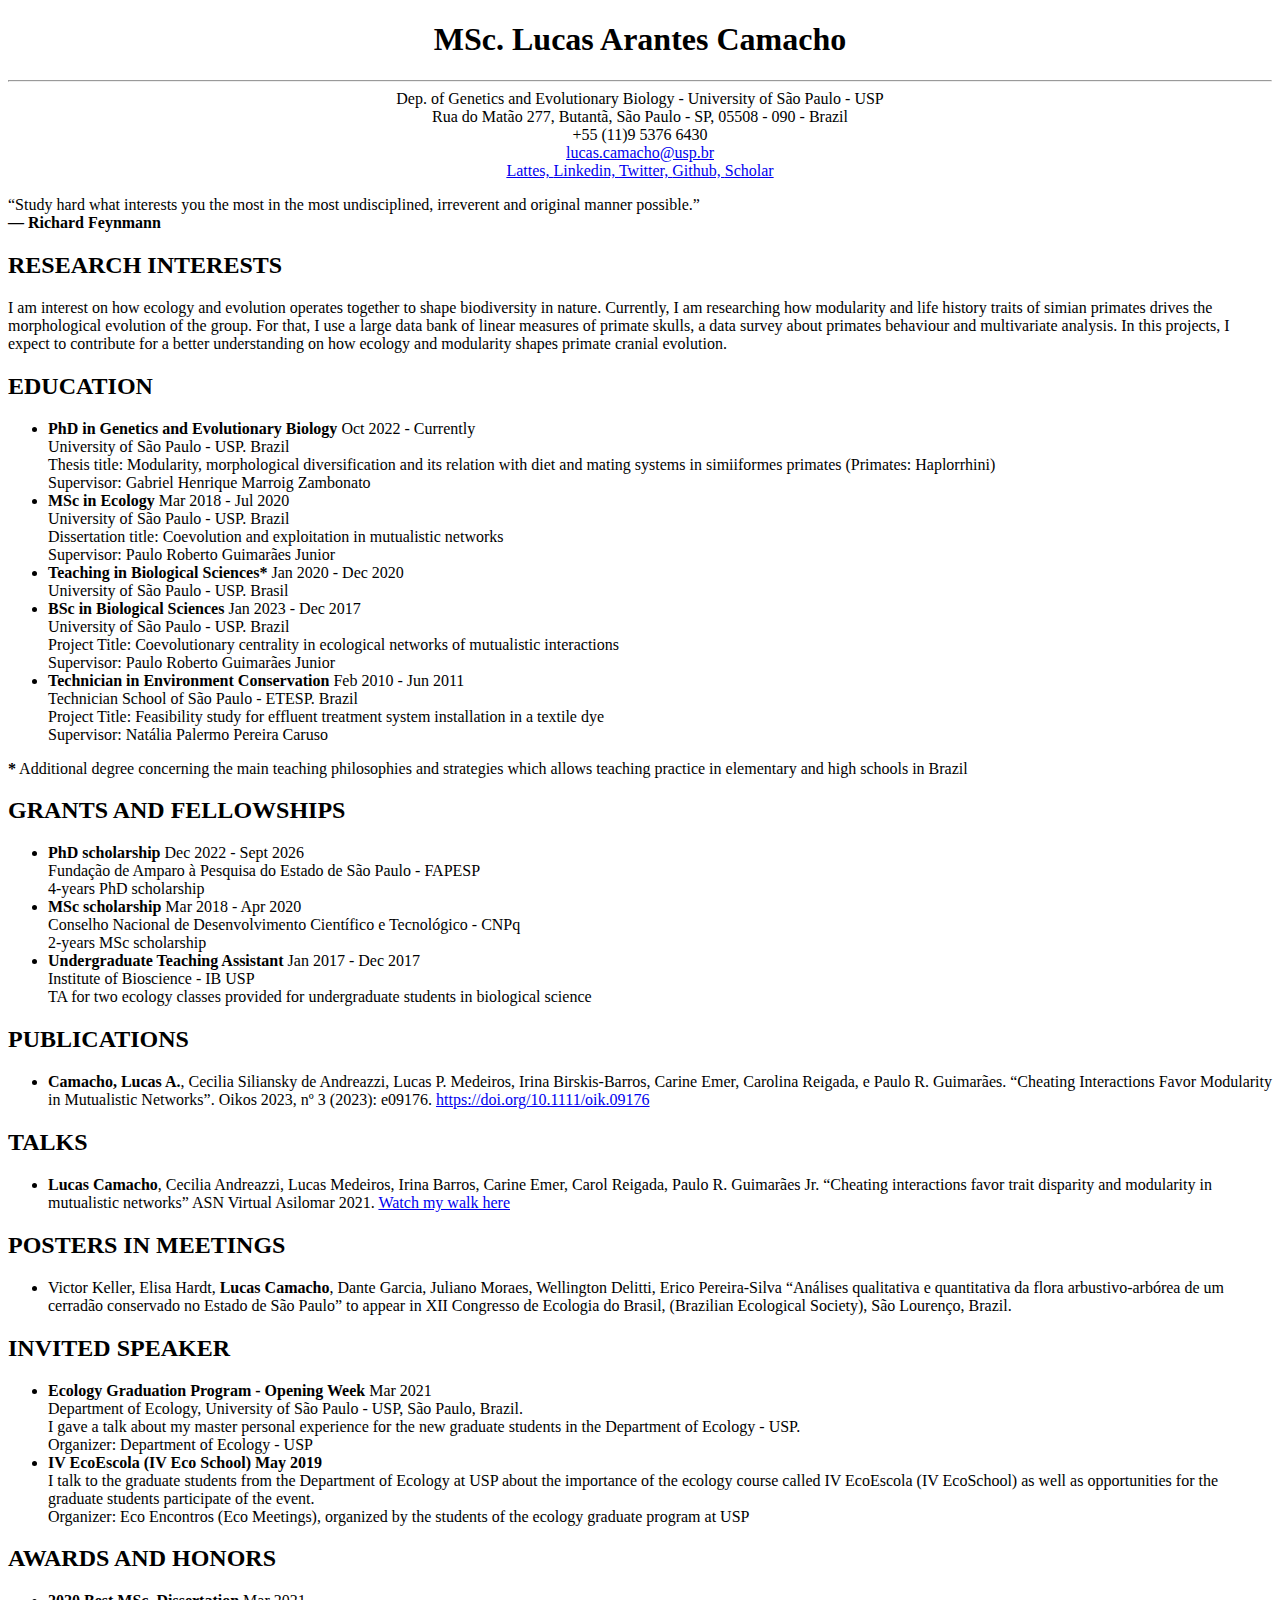
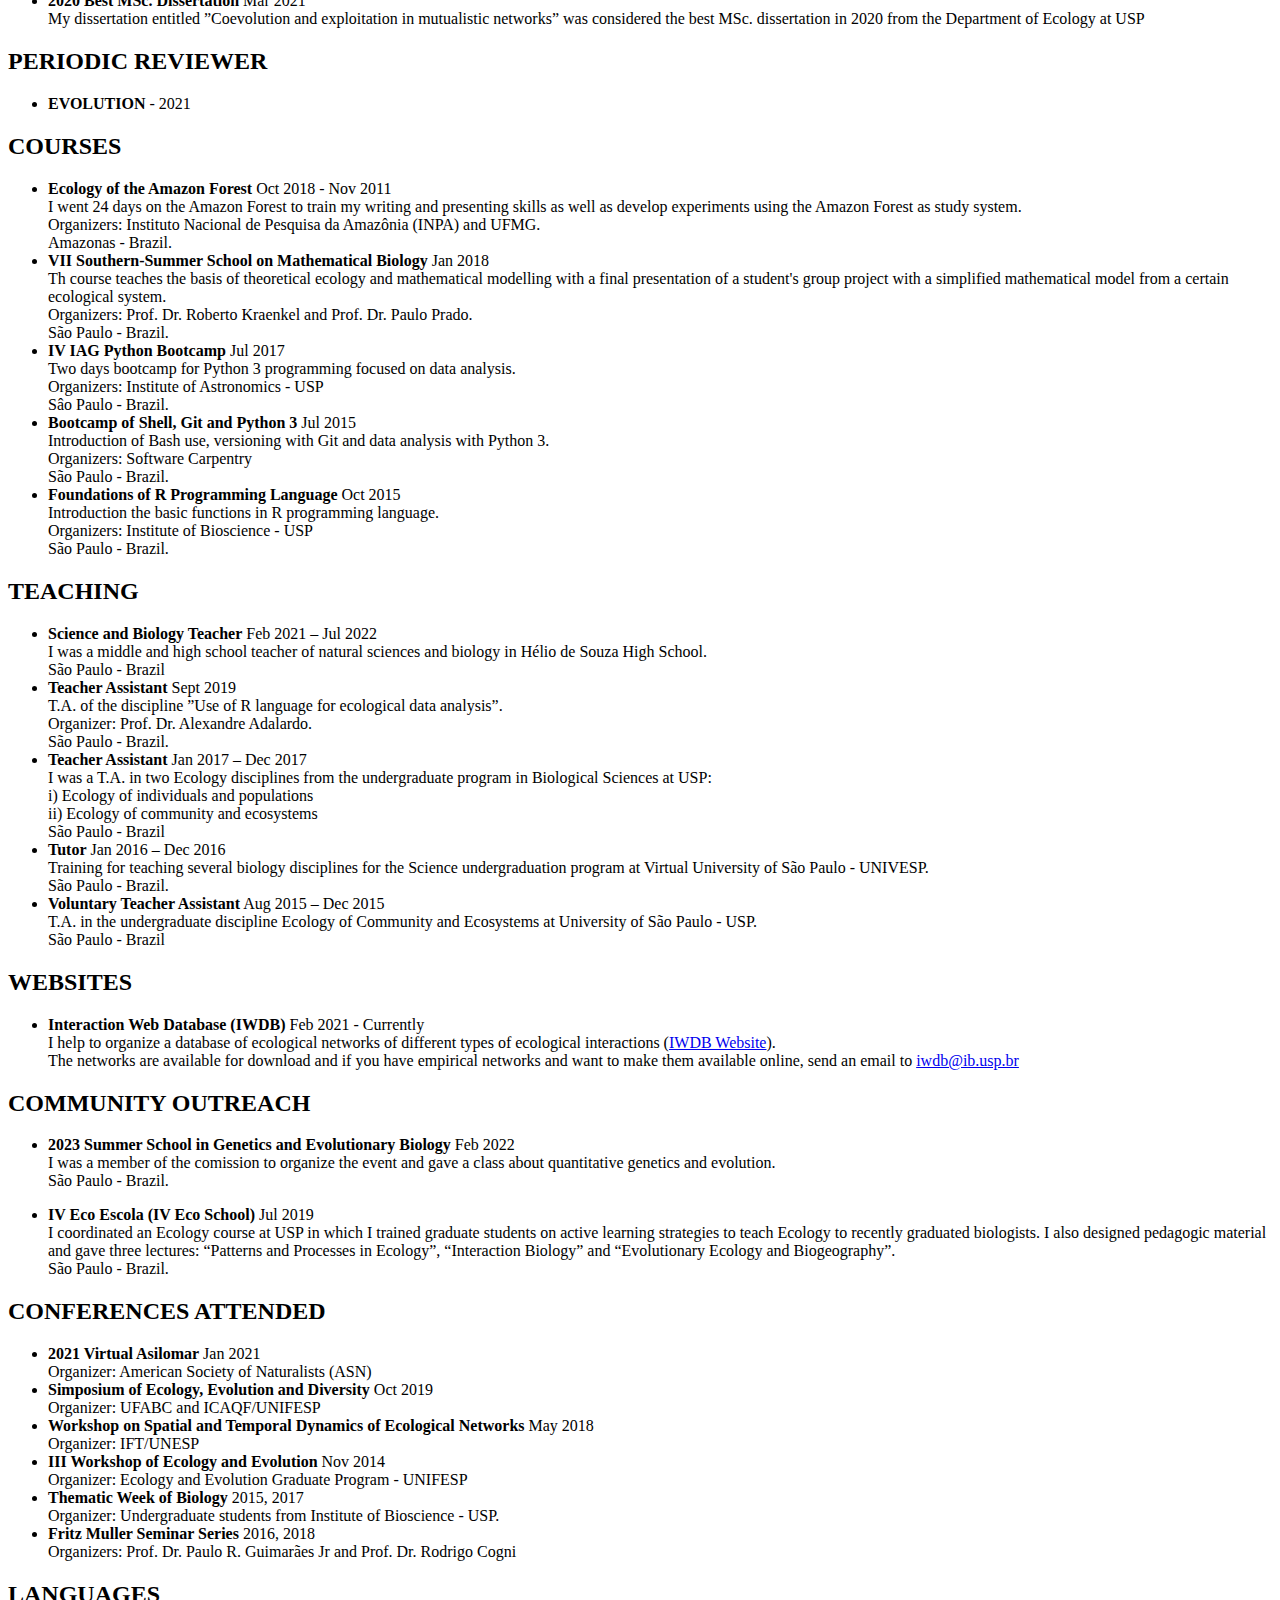
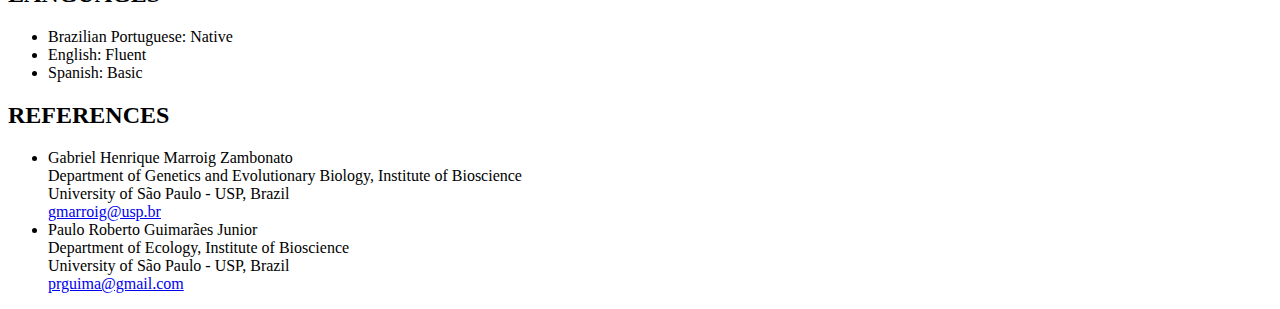
==== commit 4a32f202: "italic" ====
--- a/index.html
+++ b/index.html
@@ -1,59 +1,63 @@
 <!DOCTYPE html>
 <html>
+<head>
+    <style>
+        body {
+            font-style: normal; /* Garante que o texto não fique em itálico ou oblíquo */
+        }
+    </style>
+</head>
+<body>
 <center>
-<body>
-
-
-<h1>MSc. Lucas Arantes Camacho</h1>
-<hr>
-Dep. of Genetics and Evolutionary Biology - University of São Paulo - USP<br>
-Rua do Matão 277, Butantã, São Paulo - SP, 05508 - 090 - Brazil<br>
-+55 (11)9 5376 6430<br>
-<a href = "mailto: lucas.camacho@usp.br">lucas.camacho@usp.br</a> </br>
-<a href="http://lattes.cnpq.br/0200371137325990">Lattes, </a>
-<a href="https://www.linkedin.com/in/lucasacamacho/?locale=en_US">Linkedin, </a> 
-<a href="https://twitter.com/lukscamacho">Twitter, </a> 
-<a href="https://github.com/lucascamacho">Github, </a>
-<a href="https://scholar.google.com/citations?hl=pt-BR&user=owX294QAAAAJ">Scholar</a></br>
-</br>
-“Study hard what interests you the most in the most undisciplined, irreverent and original manner possible.”</br>
-<b>― Richard Feynmann</b></br>
+    <h1>MSc. Lucas Arantes Camacho</h1>
+    <hr>
+    Dep. of Genetics and Evolutionary Biology - University of São Paulo - USP<br>
+    Rua do Matão 277, Butantã, São Paulo - SP, 05508 - 090 - Brazil<br>
+    +55 (11)9 5376 6430<br>
+    <a href="mailto:lucas.camacho@usp.br">lucas.camacho@usp.br</a></br>
+    <a href="http://lattes.cnpq.br/0200371137325990">Lattes, </a>
+    <a href="https://www.linkedin.com/in/lucasacamacho/?locale=en_US">Linkedin, </a> 
+    <a href="https://twitter.com/lukscamacho">Twitter, </a> 
+    <a href="https://github.com/lucascamacho">Github, </a>
+    <a href="https://scholar.google.com/citations?hl=pt-BR&user=owX294QAAAAJ">Scholar</a></br>
+</center>
 
 <p>
+    “Study hard what interests you the most in the most undisciplined, irreverent and original manner possible.”</br>
+    <b>― Richard Feynmann</b></br>
+</p>
+
 <h2>RESEARCH INTERESTS</h2>
-I am interest on how ecology and evolution operates together to shape  biodiversity in nature. Currently, I am researching how modularity and life history traits of simian primates drives the
-morphological evolution of the group. For that, I use a large data bank of linear measures of primate skulls, a data survey about primates behaviour and multivariate analysis. In this projects, I expect to
-contribute for a better understading on how ecology and modularity shapes primate cranial evolution.</br>
-</center>
+<p>I am interest on how ecology and evolution operates together to shape biodiversity in nature. Currently, I am researching how modularity and life history traits of simian primates drives the morphological evolution of the group. For that, I use a large data bank of linear measures of primate skulls, a data survey about primates behaviour and multivariate analysis. In this projects, I expect to contribute for a better understanding on how ecology and modularity shapes primate cranial evolution.</p>
 
 <h2>EDUCATION</h2>
-
-<ul>
-<li><b>PhD in Genetics and Evolutionary Biology</b> Oct 2022 - Currently </br>
-University of São Paulo - USP. Brazil</br>
-Thesis title: Modularity, morphological diversification and it's relation with diet and mating systems in simiiformes primates (Primates: Haplorrhini)</br>
-Supervisor: Gabriel Henrique Marroig Zambonato</br></li>
-
-<li><b>MSc in Ecology</b> Mar 2018 - Jul 2020 </br>
-University of São Paulo - USP. Brazil</br>
-Dissertation title: Coevolution and exploitation in mutualistic networks</br>
-Supervisor: Paulo Roberto Guimarães Junior</br></li>
-
-<li><b>Teaching in Biological Sciences*</b> Jan 2020 - Dec 2020</br>
-University of São Paulo - USP. Brasil</br></li>
-
-<li><b>BSc in Biological Sciences</b> Jan 2023 - Dec 2017</br>
-University of São Paulo - USP. Brazil</br>
-Project Title: Coevolutionary centrality in ecological networks of mutualistic interactions</br>
-Supervisor: Paulo Roberto Guimarães Junior</br></li>
-
-<li><b>Technician in Environment Conservation</b> Feb 2010 - Jun 2011 </br>
-Technician School of São Paulo - ETESP. Brazil</br>
-Project Title: Feasibility study for effluent treatment system installation in a textile dye</br>
-Supervisor: Natália Palermo Pereira Caruso</br></li>
-</ul>
-
-<b>*</b> Additional degree concerning the main teaching philosophies and strategies which allows teaching practice in elementary and high schools in Brazil</br>
+<ul>
+    <li><b>PhD in Genetics and Evolutionary Biology</b> Oct 2022 - Currently</br>
+    University of São Paulo - USP. Brazil</br>
+    Thesis title: Modularity, morphological diversification and its relation with diet and mating systems in simiiformes primates (Primates: Haplorrhini)</br>
+    Supervisor: Gabriel Henrique Marroig Zambonato</li>
+
+    <li><b>MSc in Ecology</b> Mar 2018 - Jul 2020</br>
+    University of São Paulo - USP. Brazil</br>
+    Dissertation title: Coevolution and exploitation in mutualistic networks</br>
+    Supervisor: Paulo Roberto Guimarães Junior</li>
+
+    <li><b>Teaching in Biological Sciences*</b> Jan 2020 - Dec 2020</br>
+    University of São Paulo - USP. Brasil</li>
+
+    <li><b>BSc in Biological Sciences</b> Jan 2023 - Dec 2017</br>
+    University of São Paulo - USP. Brazil</br>
+    Project Title: Coevolutionary centrality in ecological networks of mutualistic interactions</br>
+    Supervisor: Paulo Roberto Guimarães Junior</li>
+
+    <li><b>Technician in Environment Conservation</b> Feb 2010 - Jun 2011</br>
+    Technician School of São Paulo - ETESP. Brazil</br>
+    Project Title: Feasibility study for effluent treatment system installation in a textile dye</br>
+    Supervisor: Natália Palermo Pereira Caruso</li>
+</ul>
+
+<p><b>*</b> Additional degree concerning the main teaching philosophies and strategies which allows teaching practice in elementary and high schools in Brazil</p>
+
 
 <h2>GRANTS AND FELLOWSHIPS</h2>
 
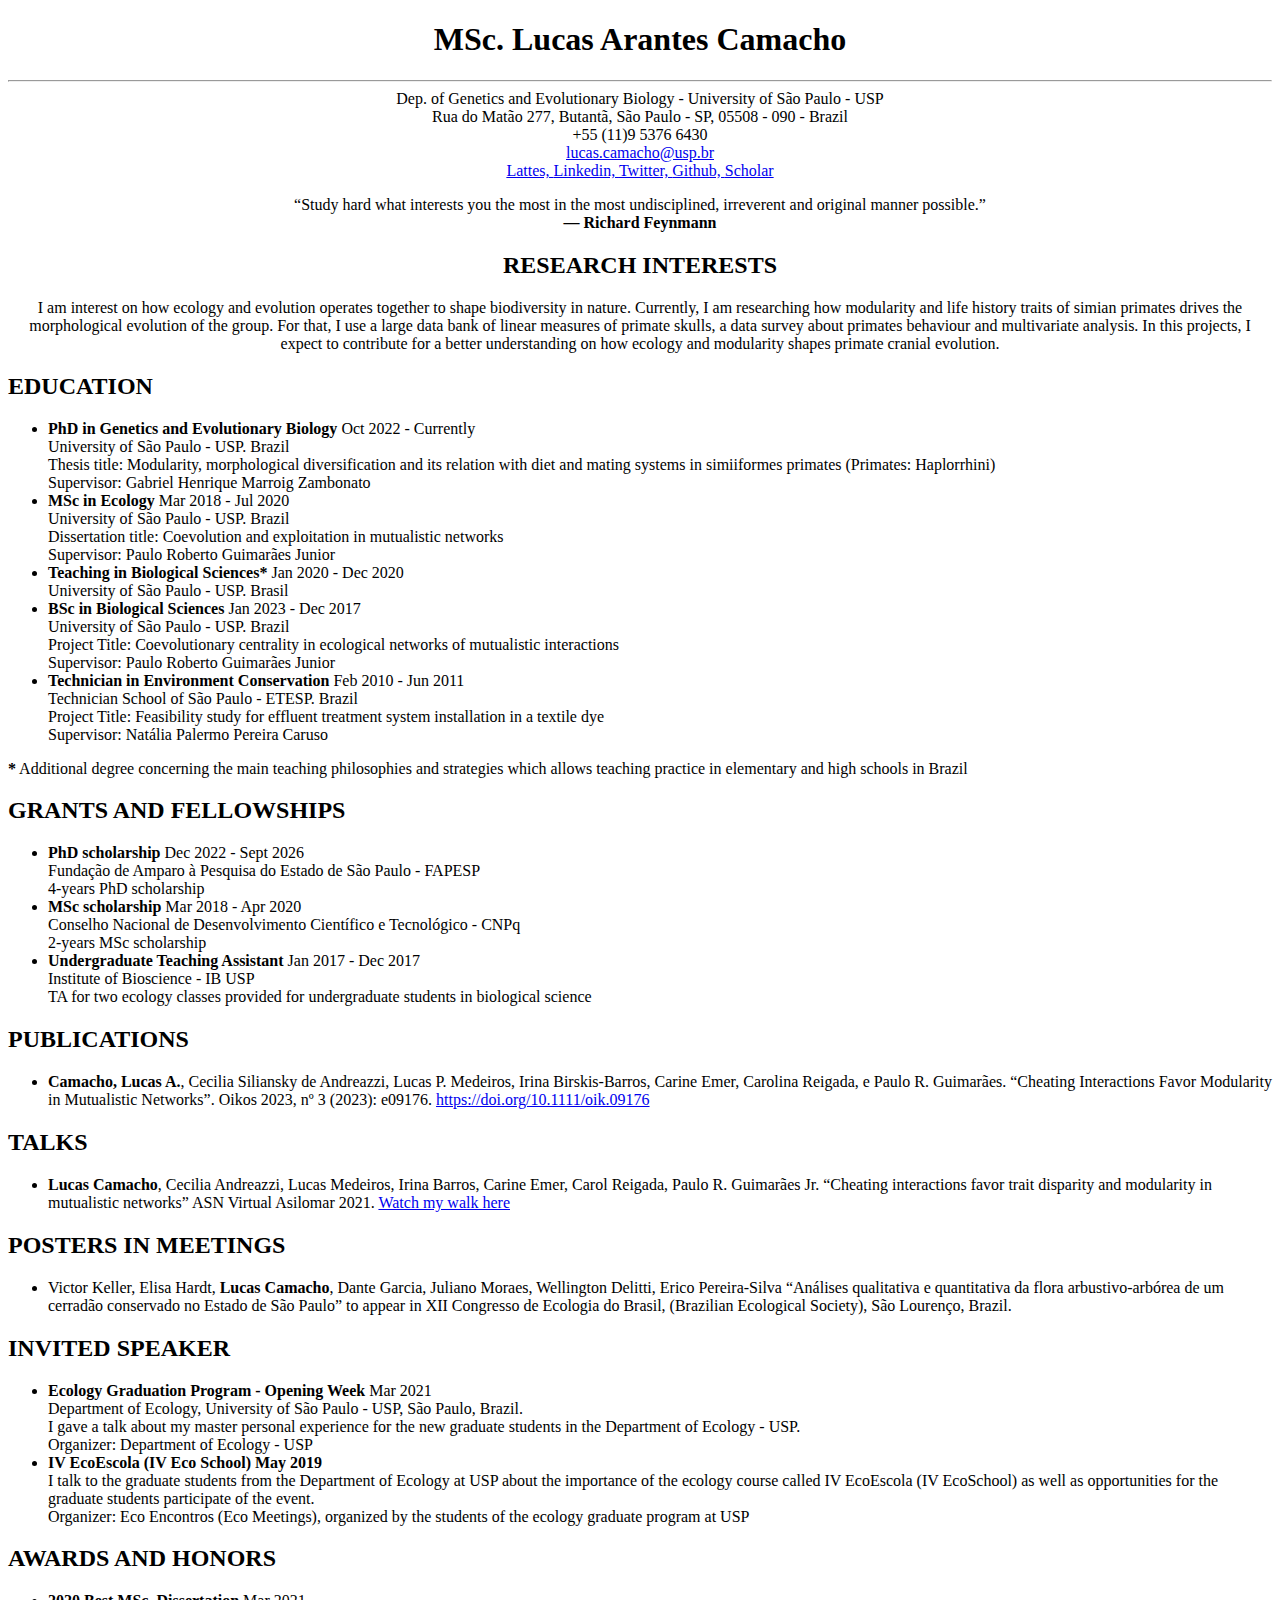
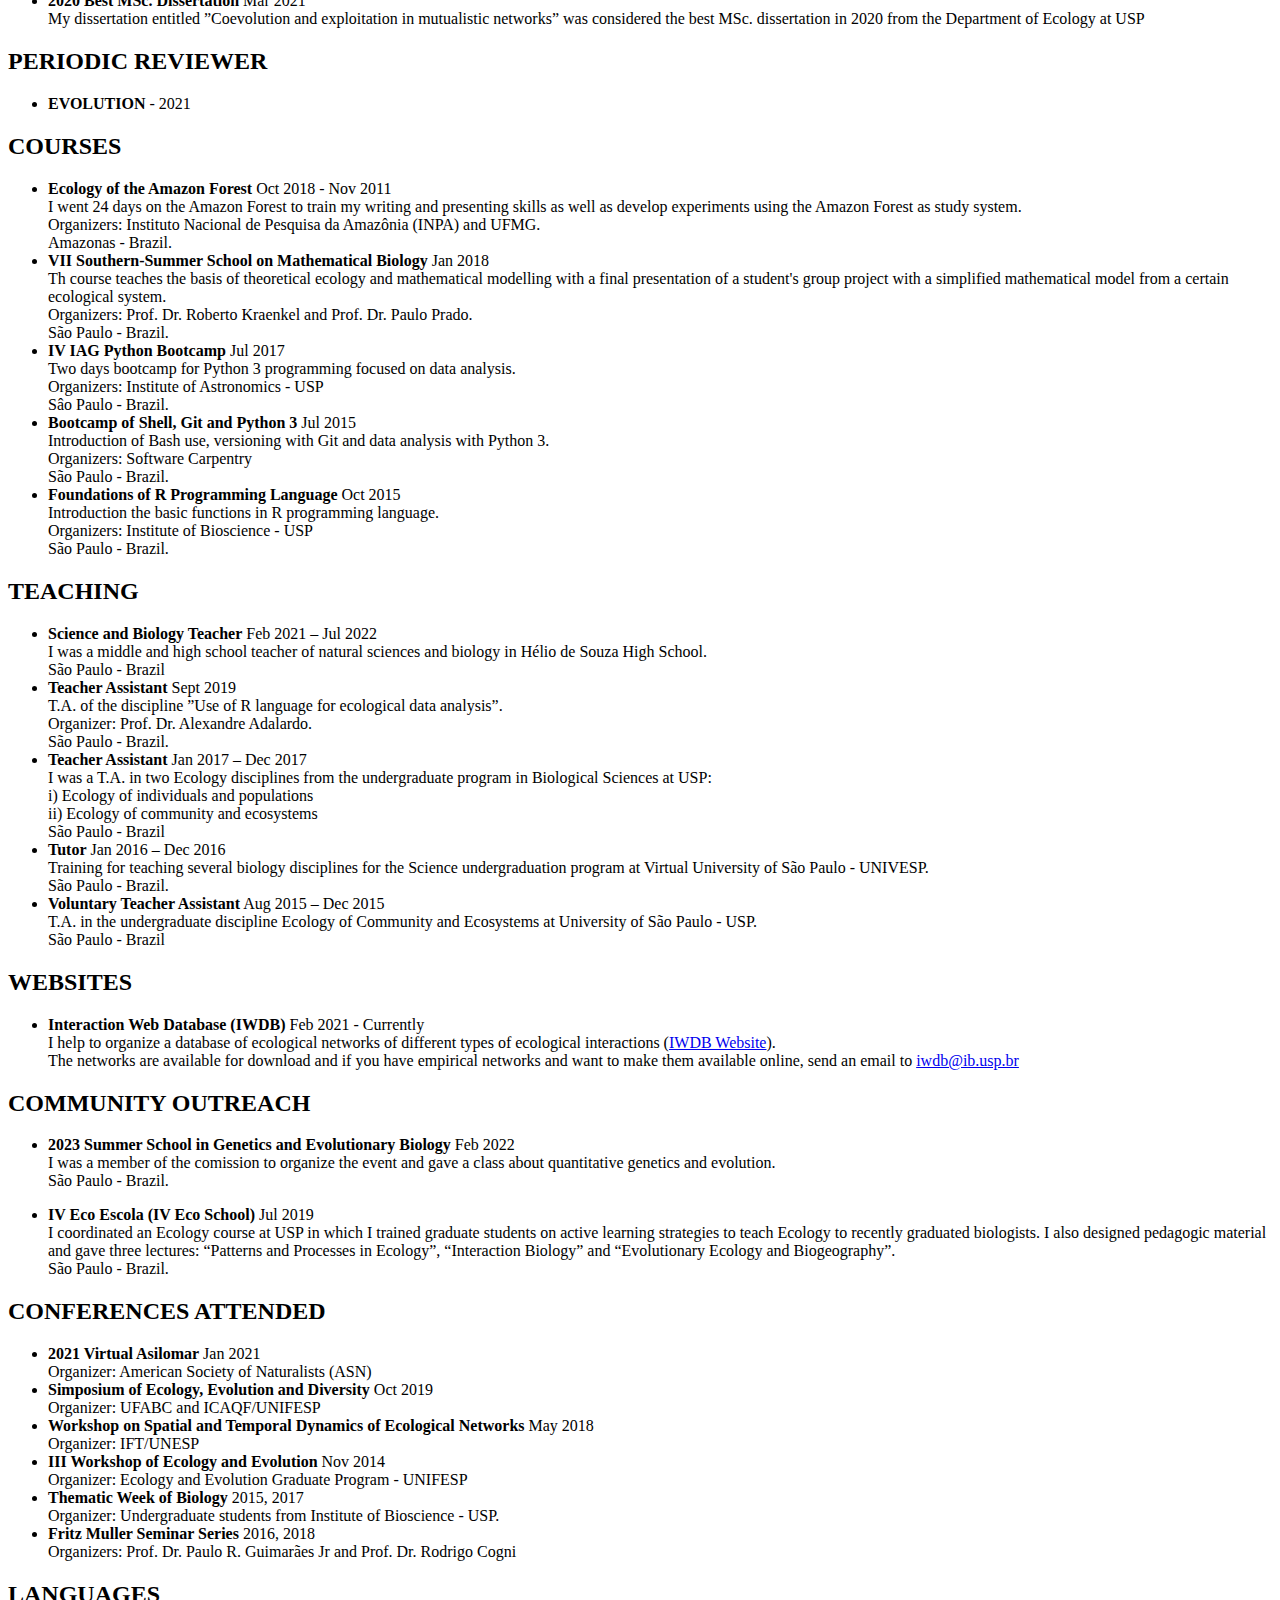
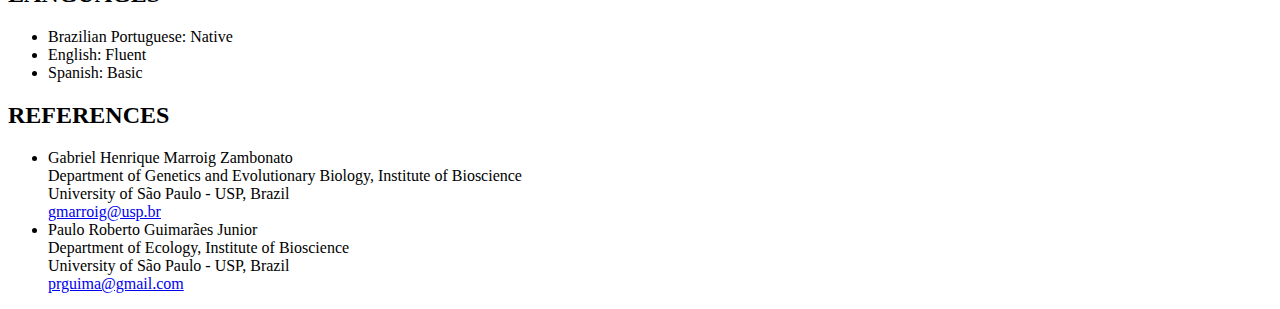
==== commit 0f4ba7b9: "italic" ====
--- a/index.html
+++ b/index.html
@@ -20,7 +20,6 @@
     <a href="https://twitter.com/lukscamacho">Twitter, </a> 
     <a href="https://github.com/lucascamacho">Github, </a>
     <a href="https://scholar.google.com/citations?hl=pt-BR&user=owX294QAAAAJ">Scholar</a></br>
-</center>
 
 <p>
     “Study hard what interests you the most in the most undisciplined, irreverent and original manner possible.”</br>
@@ -29,6 +28,7 @@
 
 <h2>RESEARCH INTERESTS</h2>
 <p>I am interest on how ecology and evolution operates together to shape biodiversity in nature. Currently, I am researching how modularity and life history traits of simian primates drives the morphological evolution of the group. For that, I use a large data bank of linear measures of primate skulls, a data survey about primates behaviour and multivariate analysis. In this projects, I expect to contribute for a better understanding on how ecology and modularity shapes primate cranial evolution.</p>
+</center>
 
 <h2>EDUCATION</h2>
 <ul>
